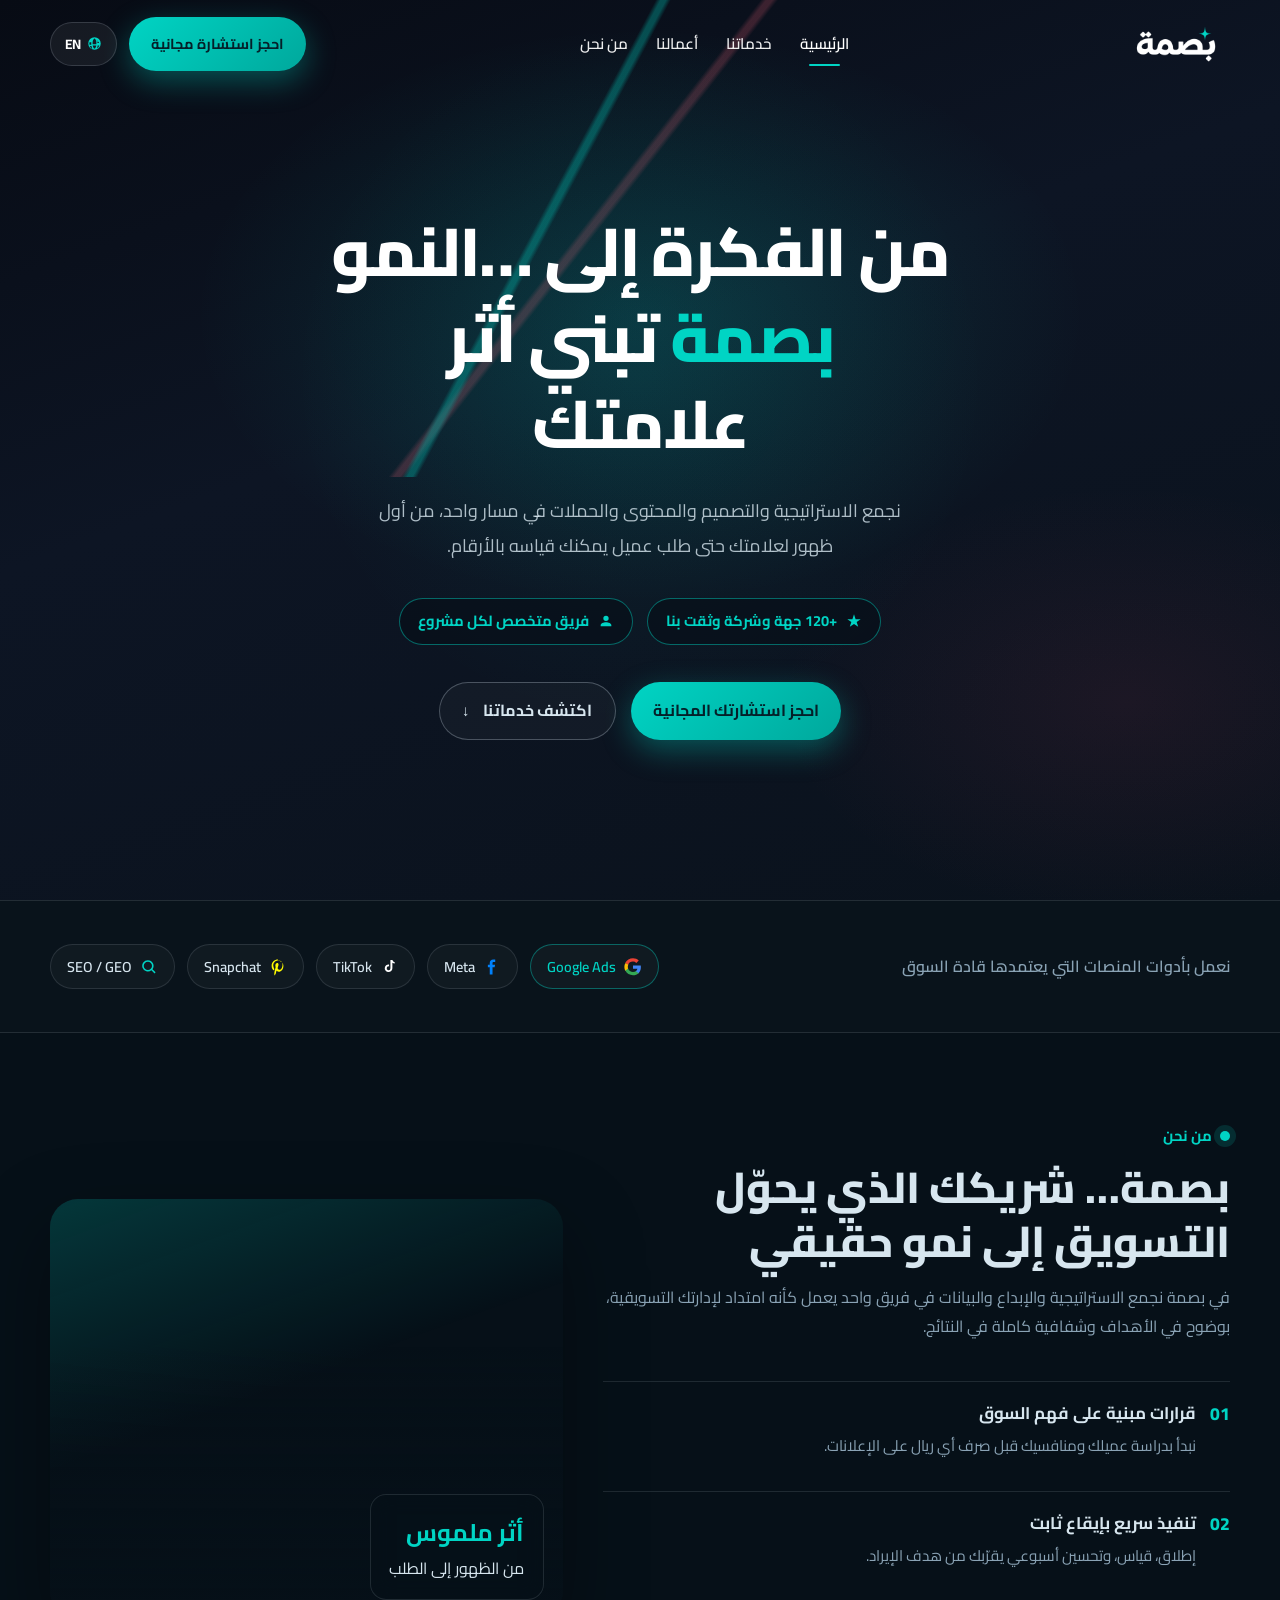
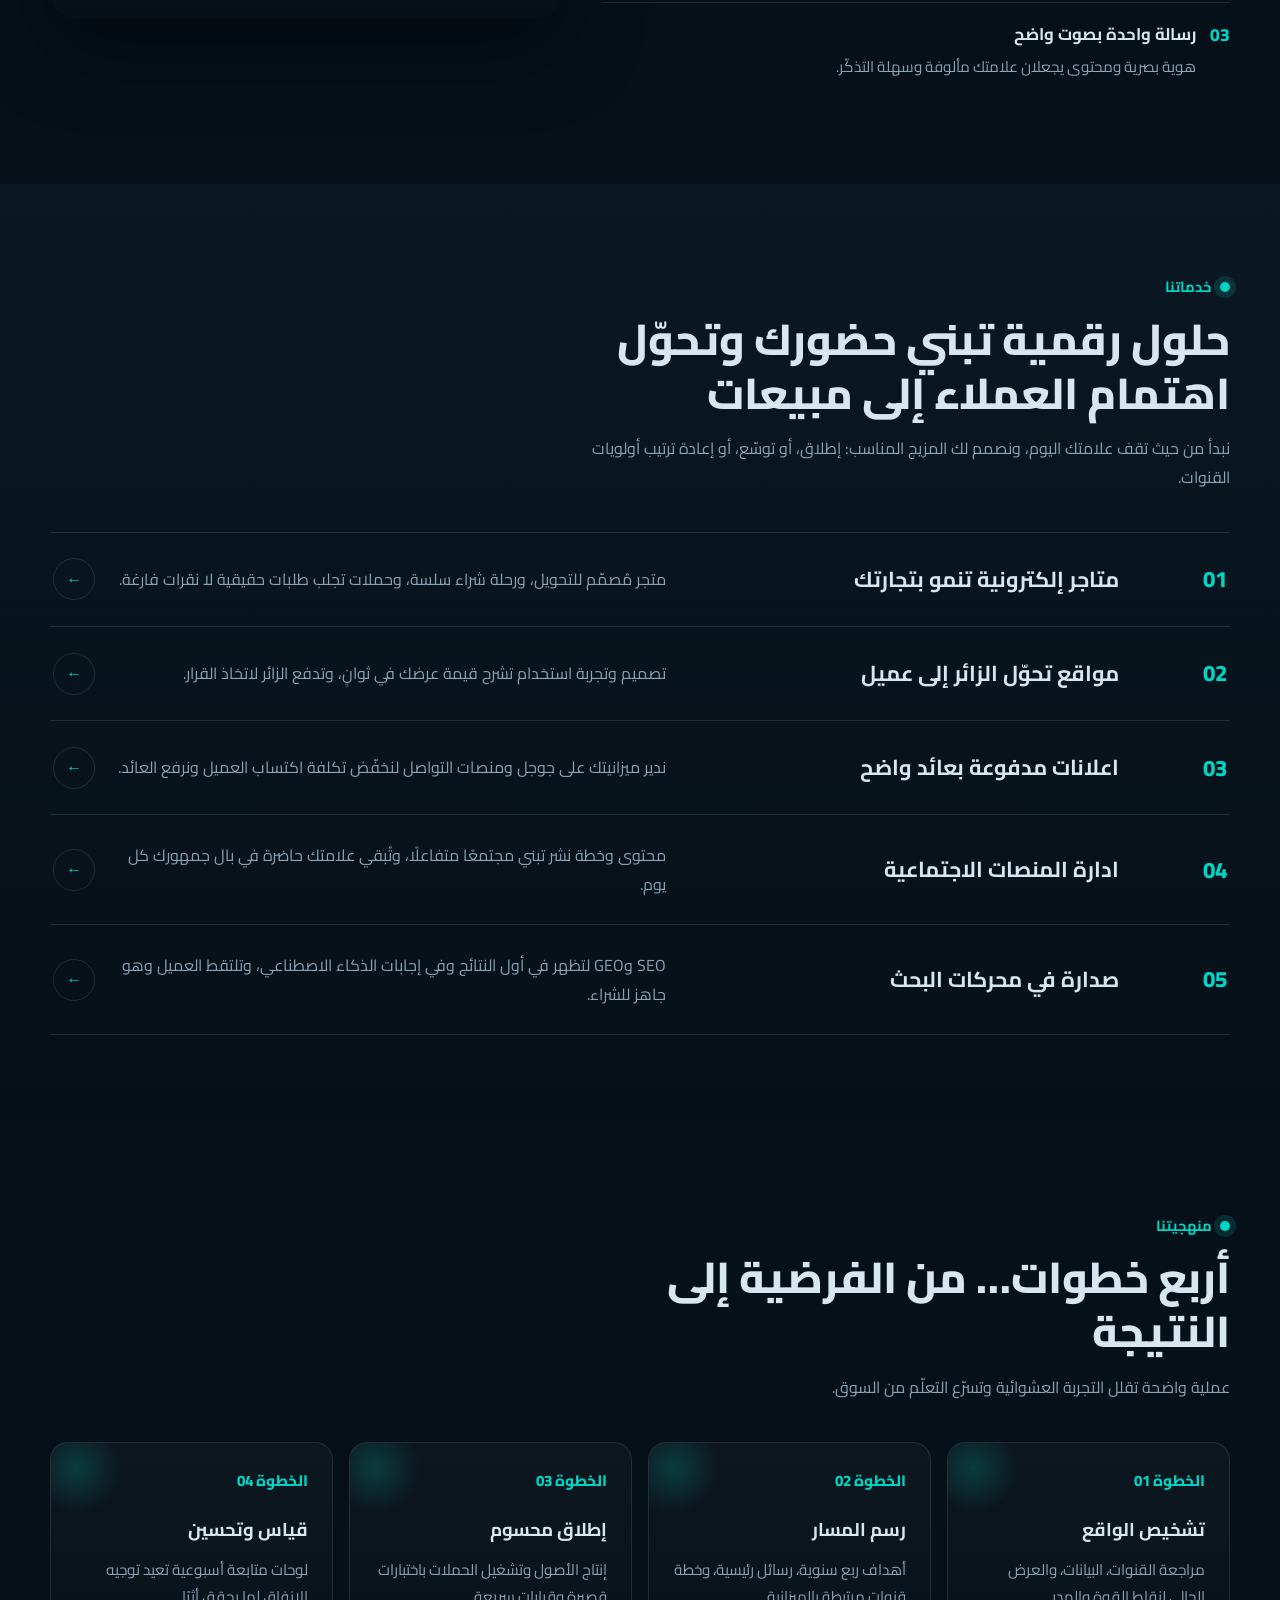
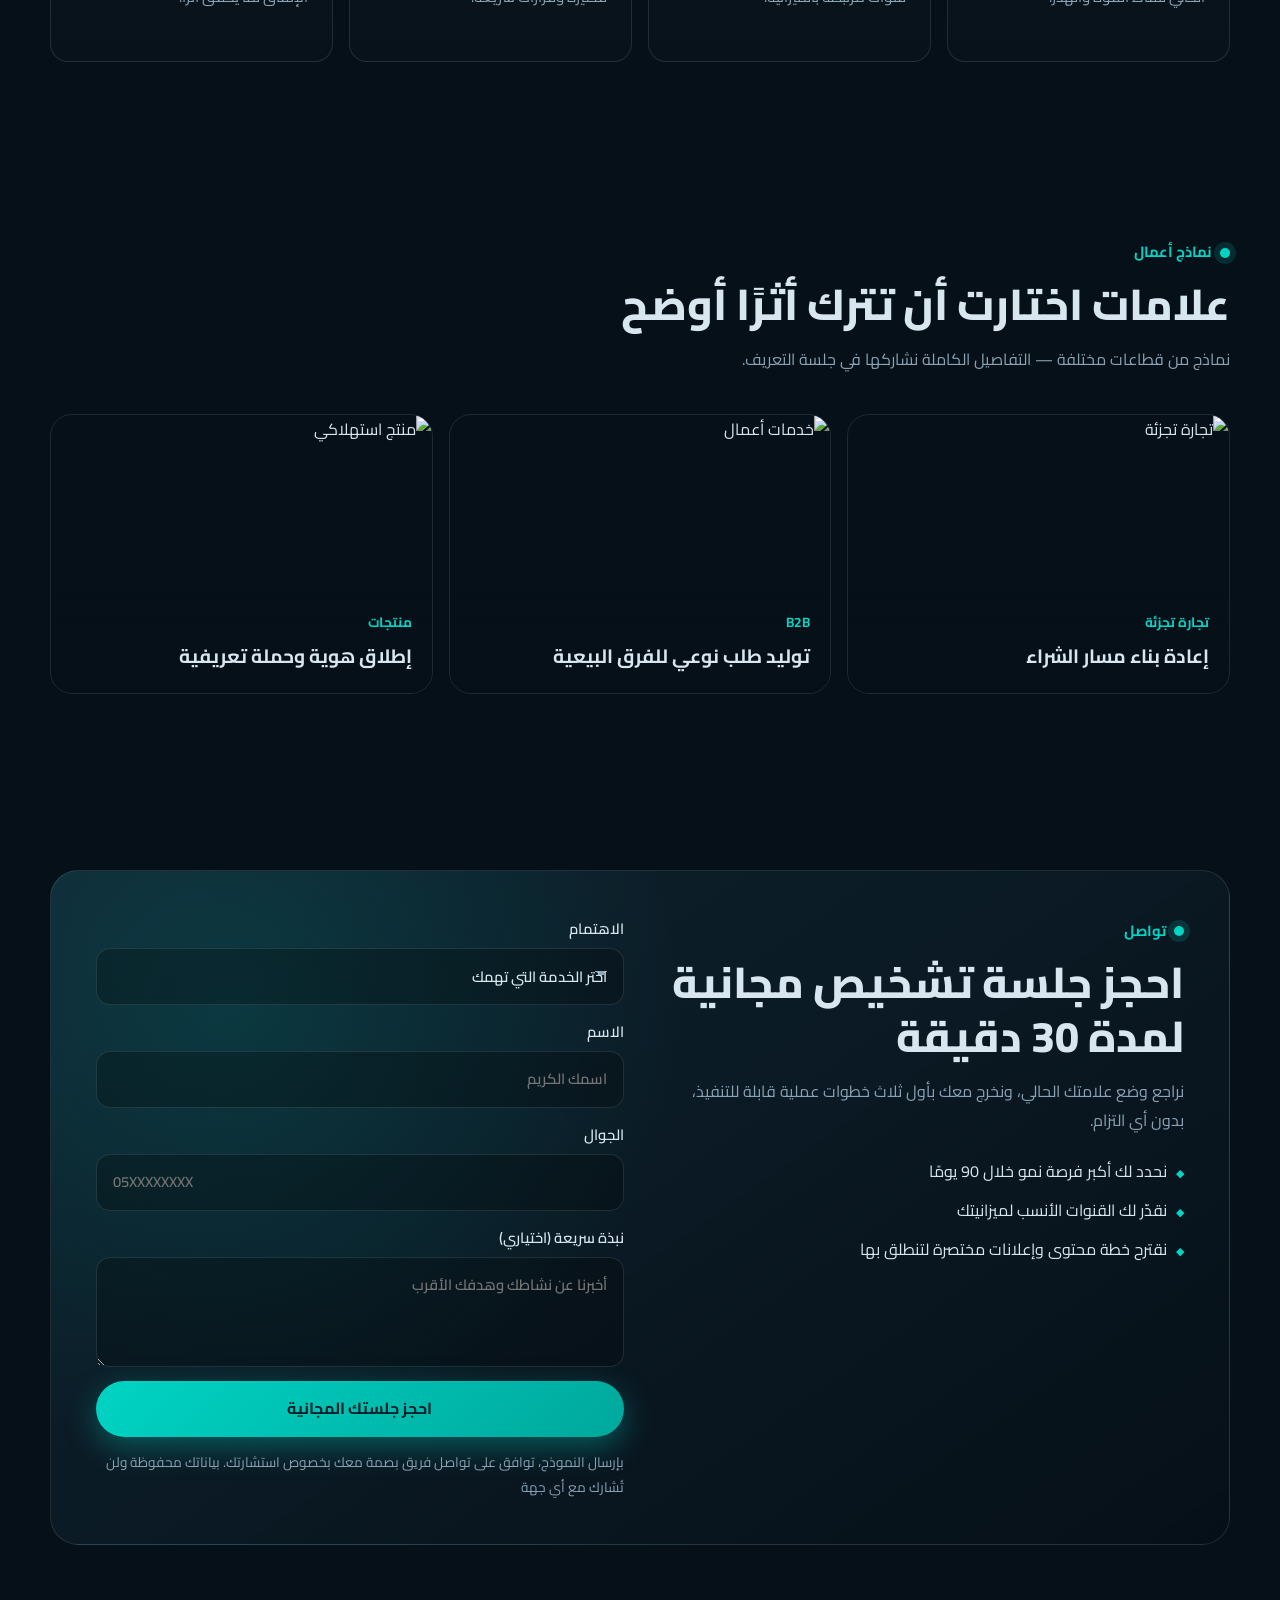
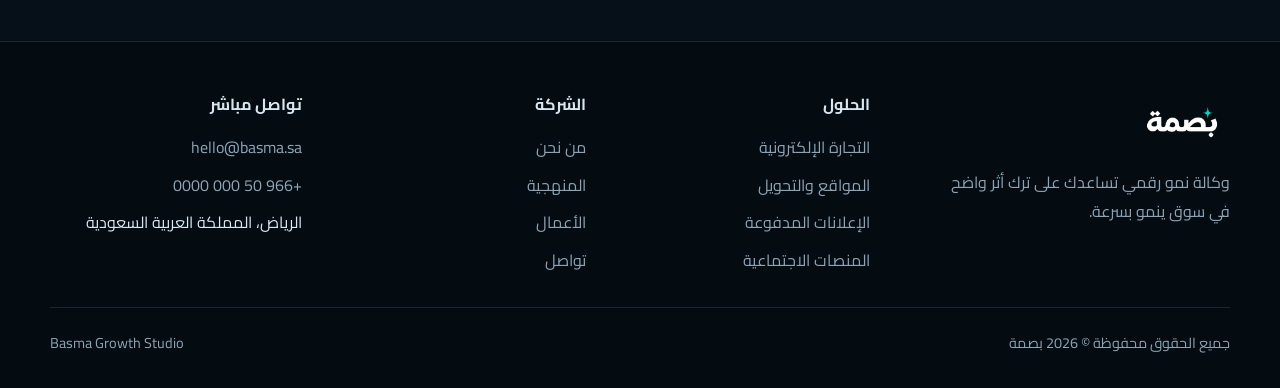
==== index.html @ 91876123 "first commit" ====
<!DOCTYPE html>
<html lang="ar" dir="rtl">
<head>
    <meta charset="utf-8">
    <meta name="viewport" content="width=device-width, initial-scale=1">
    <meta name="description" content="بصمة — وكالة نمو رقمي تساعد الشركات في السعودية على بناء حضور قوي، حملات أدق، ومبيعات قابلة للقياس.">
    <title>بصمة | وكالة نمو رقمي في السعودية</title>
    <link rel="icon" href="public/brand/basma-logo.png">
    <link rel="preconnect" href="https://fonts.googleapis.com">
    <link rel="preconnect" href="https://fonts.gstatic.com" crossorigin>
    <link href="https://fonts.googleapis.com/css2?family=Cairo:wght@400;600;700;800;900&display=swap" rel="stylesheet">
    <link rel="stylesheet" href="public/css/basma.css?v=header-struct2?v=header-struct2">
</head>
<body>
<div class="bg-glow" aria-hidden="true"></div>
<div class="site">
    <header class="header" data-header>
        <div class="header__inner">
            <a class="logo" href="/Psma/" aria-label="بصمة">
                <img src="public/brand/basma-logo-white.png" alt="بصمة">
            </a>

            <nav class="nav" aria-label="القائمة الرئيسية">
                <a class="is-active" href="#top">الرئيسية</a>
                <a href="#services">خدماتنا</a>
                <a href="#work">أعمالنا</a>
                <a href="#about">من نحن</a>
            </nav>

            <div class="header__actions">
                <a class="btn btn--teal btn--nav" href="#contact">احجز استشارة مجانية</a>
                <a class="lang-switch" href="#top" aria-label="English">
                    <svg viewBox="0 0 24 24" aria-hidden="true"><path fill="currentColor" d="M12 2a10 10 0 1 0 10 10A10 10 0 0 0 12 2zm7.4 9h-2.6a15.5 15.5 0 0 0-1.3-5 8.05 8.05 0 0 1 3.9 5zM12 4c.9 0 2.3 2.1 2.9 5H9.1C9.7 6.1 11.1 4 12 4zM4.1 14a8.05 8.05 0 0 1 0-4h2.8a17.4 17.4 0 0 0 0 4zm.5 2h2.6a15.5 15.5 0 0 0 1.3 5 8.05 8.05 0 0 1-3.9-5zM9.1 15h5.8c-.6 2.9-2 5-2.9 5s-2.3-2.1-2.9-5zm5.8-2H9.1a17.4 17.4 0 0 1 0-4h5.8a17.4 17.4 0 0 1 0 4zm.9 7a15.5 15.5 0 0 0 1.3-5h2.6a8.05 8.05 0 0 1-3.9 5zM16.6 9h2.6a8.05 8.05 0 0 0-3.9-5 15.5 15.5 0 0 1 1.3 5zM7.4 4a8.05 8.05 0 0 0-3.9 5h2.6a15.5 15.5 0 0 1 1.3-5z"/></svg>
                    <span>EN</span>
                </a>
            </div>

            <button class="menu-toggle" type="button" data-menu-toggle aria-label="فتح القائمة">
                <span></span><span></span><span></span>
            </button>
        </div>
    </header>

    <div class="mobile-nav" data-mobile-nav aria-hidden="true">
        <div class="mobile-nav__backdrop" data-menu-close></div>
        <div class="mobile-nav__panel">
            <a class="logo" href="/Psma/"><img src="public/brand/basma-logo-white.png" alt="بصمة"></a>
            <a href="#top" data-menu-close>الرئيسية</a>
            <a href="#services" data-menu-close>خدماتنا</a>
            <a href="#work" data-menu-close>أعمالنا</a>
            <a href="#about" data-menu-close>من نحن</a>
            <a class="btn btn--teal" href="#contact" data-menu-close>احجز استشارة مجانية</a>
            <a class="lang-switch" href="#top" data-menu-close>EN</a>
        </div>
    </div>

    <main>
        <section class="hero" id="top">
            <div class="hero__media" aria-hidden="true"></div>
            <div class="hero__grid">
                <h1>
                    <span class="hero__keep">من الفكرة إلى …النمو</span><br>
                    <span class="hero__accent">بصمة</span> تبني أثر<br>
                    علامتك
                </h1>
                <p class="hero__lead">نجمع الاستراتيجية والتصميم والمحتوى والحملات في مسار واحد، من أول ظهور لعلامتك حتى طلب عميل يمكنك قياسه بالأرقام.</p>
                <div class="hero__pills">
                    <span class="hero__pill">
                        <svg viewBox="0 0 24 24" aria-hidden="true"><path fill="currentColor" d="M12 2l2.4 7.2H22l-6 4.4 2.3 7L12 16.6 5.7 20.6 8 13.6 2 9.2h7.6L12 2z"/></svg>
                        +120 جهة وشركة وثقت بنا
                    </span>
                    <span class="hero__pill">
                        <svg viewBox="0 0 24 24" aria-hidden="true"><path fill="currentColor" d="M12 12a4 4 0 1 0-4-4 4 4 0 0 0 4 4zm0 2c-4 0-8 2-8 4v2h16v-2c0-2-4-4-8-4z"/></svg>
                        فريق متخصص لكل مشروع
                    </span>
                </div>
                <div class="hero__actions">
                    <a class="btn btn--teal" href="#contact">احجز استشارتك المجانية</a>
                    <a class="btn btn--ghost" href="#services">اكتشف خدماتنا <span class="btn__arrow" aria-hidden="true">↓</span></a>
                </div>
            </div>
        </section>

        <section class="partners">
            <div class="container partners__row reveal">
                <p class="partners__label">نعمل بأدوات المنصات التي يعتمدها قادة السوق</p>
                <div class="partners__logos">
                    <span class="chip chip--accent">
                        <svg class="chip__icon" viewBox="0 0 24 24" aria-hidden="true">
                            <path fill="#4285F4" d="M22.5 12.3c0-.8-.1-1.6-.2-2.3H12v4.4h5.9c-.3 1.4-1.1 2.5-2.3 3.3v2.7h3.7c2.2-2 3.2-5 3.2-8.1z"/>
                            <path fill="#34A853" d="M12 23c3.1 0 5.7-1 7.6-2.7l-3.7-2.7c-1 .7-2.4 1.1-3.9 1.1-3 0-5.6-2-6.5-4.7H1.7v2.8C3.6 20.7 7.5 23 12 23z"/>
                            <path fill="#FBBC05" d="M5.5 14c-.2-.7-.4-1.4-.4-2.1s.1-1.4.4-2.1V7H1.7C.9 8.5.5 10.2.5 12s.4 3.5 1.2 5l3.8-3z"/>
                            <path fill="#EA4335" d="M12 4.8c1.7 0 3.2.6 4.4 1.7l3.3-3.3C17.7 1.3 15.1.2 12 .2 7.5.2 3.6 2.5 1.7 6.2L5.5 9c.9-2.7 3.5-4.2 6.5-4.2z"/>
                        </svg>
                        Google Ads
                    </span>
                    <span class="chip">
                        <svg class="chip__icon" viewBox="0 0 24 24" aria-hidden="true">
                            <path fill="#0081FB" d="M16.5 2h-2.7C10.8 2 9 3.9 9 6.7V9H6.5v3.3H9V22h3.7v-9.7h2.8l.6-3.3h-3.4V7c0-1 .3-1.6 1.7-1.6h1.9V2z"/>
                        </svg>
                        Meta
                    </span>
                    <span class="chip">
                        <svg class="chip__icon" viewBox="0 0 24 24" aria-hidden="true">
                            <path fill="#fff" d="M19.6 7.4a5.4 5.4 0 0 1-3.1-1v7.2a5.1 5.1 0 1 1-4.4-5v2.7a2.5 2.5 0 1 0 1.8 2.4V2.5h2.6a5.4 5.4 0 0 0 3.1 3.1v1.8z"/>
                        </svg>
                        TikTok
                    </span>
                    <span class="chip">
                        <svg class="chip__icon" viewBox="0 0 24 24" aria-hidden="true">
                            <path fill="#FFFC00" d="M12.1 2C7.1 2 3.5 5.4 3.5 10.7c0 3.4 1.8 5.6 2.9 5.6.4 0 .7-.5.7-1.2 0-.3-.1-.7-.3-1.1-.6-1.4-1.1-2.7-1.1-4.1 0-3.4 2.6-6.5 6.7-6.5 3.6 0 5.6 2.2 5.6 5.1 0 3.9-1.7 7.1-4.3 7.1-1.4 0-2.4-1.2-2.1-2.6.4-1.6 1.1-3.4 1.1-4.5 0-1-.6-1.9-1.7-1.9-1.4 0-2.5 1.4-2.5 3.3 0 1.2.4 2 .4 2s-1.4 5.8-1.6 6.8c-.5 2-.1 4.5-.1 4.7 0 .1.1.1.1 0 .1-.2 1.5-1.9 2-3.5.1-.5.8-3.1.8-3.1.4.8 1.6 1.5 2.8 1.5 3.7 0 6.3-3.4 6.3-8 0-3.5-2.9-6.8-7.4-6.8z"/>
                        </svg>
                        Snapchat
                    </span>
                    <span class="chip">
                        <svg class="chip__icon" viewBox="0 0 24 24" aria-hidden="true">
                            <path fill="#00D4C4" d="M10.5 3a7.5 7.5 0 1 0 4.7 13.3l4.2 4.2 1.4-1.4-4.2-4.2A7.5 7.5 0 0 0 10.5 3zm0 2a5.5 5.5 0 1 1 0 11 5.5 5.5 0 0 1 0-11z"/>
                        </svg>
                        SEO / GEO
                    </span>
                </div>
            </div>
        </section>

        <section class="section" id="about">
            <div class="container about__grid">
                <div class="reveal">
                    <div class="section__head">
                        <div class="eyebrow">من نحن</div>
                        <h2>بصمة… شريكك الذي يحوّل التسويق إلى نمو حقيقي</h2>
                        <p>في بصمة نجمع الاستراتيجية والإبداع والبيانات في فريق واحد يعمل كأنه امتداد لإدارتك التسويقية، بوضوح في الأهداف وشفافية كاملة في النتائج.</p>
                    </div>
                    <div class="about__points">
                        <div class="point">
                            <div class="point__num">01</div>
                            <div>
                                <h3>قرارات مبنية على فهم السوق</h3>
                                <p>نبدأ بدراسة عميلك ومنافسيك قبل صرف أي ريال على الإعلانات.</p>
                            </div>
                        </div>
                        <div class="point">
                            <div class="point__num">02</div>
                            <div>
                                <h3>تنفيذ سريع بإيقاع ثابت</h3>
                                <p>إطلاق، قياس، وتحسين أسبوعي يقرّبك من هدف الإيراد.</p>
                            </div>
                        </div>
                        <div class="point">
                            <div class="point__num">03</div>
                            <div>
                                <h3>رسالة واحدة بصوت واضح</h3>
                                <p>هوية بصرية ومحتوى يجعلان علامتك مألوفة وسهلة التذكّر.</p>
                            </div>
                        </div>
                    </div>
                </div>
                <div class="about__visual reveal" aria-hidden="true">
                    <div class="about__badge">
                        <strong>أثر ملموس</strong>
                        <span>من الظهور إلى الطلب</span>
                    </div>
                </div>
            </div>
        </section>

        <section class="section services" id="services">
            <div class="container">
                <div class="section__head reveal">
                    <div class="eyebrow">خدماتنا</div>
                    <h2>حلول رقمية تبني حضورك وتحوّل اهتمام العملاء إلى مبيعات</h2>
                    <p>نبدأ من حيث تقف علامتك اليوم، ونصمم لك المزيج المناسب: إطلاق، أو توسّع، أو إعادة ترتيب أولويات القنوات.</p>
                </div>
                <div class="services__list">
                    <a class="service reveal" href="#contact">
                        <div class="service__num">01</div>
                        <h3>متاجر إلكترونية تنمو بتجارتك</h3>
                        <p>متجر مُصمّم للتحويل، ورحلة شراء سلسة، وحملات تجلب طلبات حقيقية لا نقرات فارغة.</p>
                        <span class="service__arrow" aria-hidden="true">←</span>
                    </a>
                    <a class="service reveal" href="#contact">
                        <div class="service__num">02</div>
                        <h3>مواقع تحوّل الزائر إلى عميل</h3>
                        <p>تصميم وتجربة استخدام تشرح قيمة عرضك في ثوانٍ، وتدفع الزائر لاتخاذ القرار.</p>
                        <span class="service__arrow" aria-hidden="true">←</span>
                    </a>
                    <a class="service reveal" href="#contact">
                        <div class="service__num">03</div>
                        <h3>اعلانات مدفوعة بعائد واضح</h3>
                        <p>ندير ميزانيتك على جوجل ومنصات التواصل لنخفّض تكلفة اكتساب العميل ونرفع العائد.</p>
                        <span class="service__arrow" aria-hidden="true">←</span>
                    </a>
                    <a class="service reveal" href="#contact">
                        <div class="service__num">04</div>
                        <h3>ادارة المنصات الاجتماعية</h3>
                        <p>محتوى وخطة نشر تبني مجتمعًا متفاعلًا، وتُبقي علامتك حاضرة في بال جمهورك كل يوم.</p>
                        <span class="service__arrow" aria-hidden="true">←</span>
                    </a>
                    <a class="service reveal" href="#contact">
                        <div class="service__num">05</div>
                        <h3>صدارة في محركات البحث</h3>
                        <p>SEO وGEO لتظهر في أول النتائج وفي إجابات الذكاء الاصطناعي، وتلتقط العميل وهو جاهز للشراء.</p>
                        <span class="service__arrow" aria-hidden="true">←</span>
                    </a>
                </div>
            </div>
        </section>

        <section class="section" id="method">
            <div class="container">
                <div class="section__head reveal">
                    <div class="eyebrow">منهجيتنا</div>
                    <h2>أربع خطوات… من الفرضية إلى النتيجة</h2>
                    <p>عملية واضحة تقلل التجربة العشوائية وتسرّع التعلّم من السوق.</p>
                </div>
                <div class="method__grid">
                    <article class="step reveal">
                        <div class="step__n">الخطوة 01</div>
                        <h3>تشخيص الواقع</h3>
                        <p>مراجعة القنوات، البيانات، والعرض الحالي لنقاط القوة والهدر.</p>
                    </article>
                    <article class="step reveal">
                        <div class="step__n">الخطوة 02</div>
                        <h3>رسم المسار</h3>
                        <p>أهداف ربع سنوية، رسائل رئيسية، وخطة قنوات مرتبطة بالميزانية.</p>
                    </article>
                    <article class="step reveal">
                        <div class="step__n">الخطوة 03</div>
                        <h3>إطلاق محسوم</h3>
                        <p>إنتاج الأصول وتشغيل الحملات باختبارات قصيرة وقرارات سريعة.</p>
                    </article>
                    <article class="step reveal">
                        <div class="step__n">الخطوة 04</div>
                        <h3>قياس وتحسين</h3>
                        <p>لوحات متابعة أسبوعية تعيد توجيه الإنفاق لما يحقق أثرًا.</p>
                    </article>
                </div>
            </div>
        </section>

        <section class="section" id="work">
            <div class="container">
                <div class="section__head reveal">
                    <div class="eyebrow">نماذج أعمال</div>
                    <h2>علامات اختارت أن تترك أثرًا أوضح</h2>
                    <p>نماذج من قطاعات مختلفة — التفاصيل الكاملة نشاركها في جلسة التعريف.</p>
                </div>
                <div class="work__grid">
                    <article class="work-item reveal">
                        <img src="https://images.unsplash.com/photo-1441986300917-64674bd600d8?auto=format&fit=crop&w=900&q=80" alt="تجارة تجزئة">
                        <div class="work-item__body">
                            <span>تجارة تجزئة</span>
                            <h3>إعادة بناء مسار الشراء</h3>
                        </div>
                    </article>
                    <article class="work-item reveal">
                        <img src="https://images.unsplash.com/photo-1556761175-5973dc0f32e7?auto=format&fit=crop&w=900&q=80" alt="خدمات أعمال">
                        <div class="work-item__body">
                            <span>B2B</span>
                            <h3>توليد طلب نوعي للفرق البيعية</h3>
                        </div>
                    </article>
                    <article class="work-item reveal">
                        <img src="https://images.unsplash.com/photo-1523275335684-37898b6baf30?auto=format&fit=crop&w=900&q=80" alt="منتج استهلاكي">
                        <div class="work-item__body">
                            <span>منتجات</span>
                            <h3>إطلاق هوية وحملة تعريفية</h3>
                        </div>
                    </article>
                </div>
            </div>
        </section>

        <section class="section cta" id="contact">
            <div class="container">
                <div class="cta__panel reveal">
                    <div>
                        <div class="eyebrow">تواصل</div>
                        <h2>احجز جلسة تشخيص مجانية لمدة 30 دقيقة</h2>
                        <p>نراجع وضع علامتك الحالي، ونخرج معك بأول ثلاث خطوات عملية قابلة للتنفيذ، بدون أي التزام.</p>
                        <ul class="cta__list">
                            <li>نحدد لك أكبر فرصة نمو خلال 90 يومًا</li>
                            <li>نقدّر لك القنوات الأنسب لميزانيتك</li>
                            <li>نقترح خطة محتوى وإعلانات مختصرة لتنطلق بها</li>
                        </ul>
                    </div>
                    <form class="form" data-lead-form>
                        <label>
                            الاهتمام
                            <select name="interest" required>
                                <option value="" selected disabled>اختر الخدمة التي تهمك</option>
                                <option value="commerce">متاجر الكترونية</option>
                                <option value="website">انشاء موقع الكتروني</option>
                                <option value="ads">اعلانات مدفوعة</option>
                                <option value="social">ادارة المنصات</option>
                                <option value="seo">ظهور في نتائج البحث جوجل ( SEO )</option>
                            </select>
                        </label>
                        <label>
                            الاسم
                            <input type="text" name="name" placeholder="اسمك الكريم" required>
                        </label>
                        <label>
                            الجوال
                            <input type="tel" name="phone" placeholder="05XXXXXXXX" required>
                        </label>
                        <label>
                            نبذة سريعة (اختياري)
                            <textarea name="note" rows="3" placeholder="أخبرنا عن نشاطك وهدفك الأقرب"></textarea>
                        </label>
                        <button class="btn btn--teal" type="submit">احجز جلستك المجانية</button>
                        <p class="form__success">تم استلام طلبك — سنتواصل معك قريبًا.</p>
                        <p class="form__note">بإرسال النموذج، توافق على تواصل فريق بصمة معك بخصوص استشارتك. بياناتك محفوظة ولن تُشارك مع أي جهة</p>
                    </form>
                </div>
            </div>
        </section>
    </main>

    <footer class="footer">
        <div class="container">
            <div class="footer__grid">
                <div class="footer__brand">
                    <img src="public/brand/basma-logo-white.png" alt="بصمة">
                    <p>وكالة نمو رقمي تساعدك على ترك أثر واضح في سوق ينمو بسرعة.</p>
                </div>
                <div>
                    <h4>الحلول</h4>
                    <ul>
                        <li><a href="#services">التجارة الإلكترونية</a></li>
                        <li><a href="#services">المواقع والتحويل</a></li>
                        <li><a href="#services">الإعلانات المدفوعة</a></li>
                        <li><a href="#services">المنصات الاجتماعية</a></li>
                    </ul>
                </div>
                <div>
                    <h4>الشركة</h4>
                    <ul>
                        <li><a href="#about">من نحن</a></li>
                        <li><a href="#method">المنهجية</a></li>
                        <li><a href="#work">الأعمال</a></li>
                        <li><a href="#contact">تواصل</a></li>
                    </ul>
                </div>
                <div>
                    <h4>تواصل مباشر</h4>
                    <ul>
                        <li><a href="mailto:hello@basma.sa">hello@basma.sa</a></li>
                        <li><a href="tel:+966500000000">+966 50 000 0000</a></li>
                        <li>الرياض، المملكة العربية السعودية</li>
                    </ul>
                </div>
            </div>
            <div class="footer__bottom">
                <span>جميع الحقوق محفوظة © 2026 بصمة</span>
                <span>Basma Growth Studio</span>
            </div>
        </div>
    </footer>
</div>
<script src="public/js/basma.js"></script>
</body>
</html>
---- public/css/basma.css ----
:root {
  --ink: #061018;
  --ink-2: #0c1a24;
  --ink-3: #132836;
  --fog: #d7e6ef;
  --mute: #8aa3b5;
  --teal: #00d4c4;
  --teal-deep: #00a89c;
  --navy: #0a2a44;
  --line: rgba(215, 230, 239, 0.12);
  --glow: rgba(0, 212, 196, 0.35);
  --font: "Cairo", "Segoe UI", Tahoma, sans-serif;
  --display: "Cairo", "Segoe UI", Tahoma, sans-serif;
  --container: min(1180px, calc(100% - 2.5rem));
  --radius: 18px;
}

*,
*::before,
*::after {
  box-sizing: border-box;
}

html {
  scroll-behavior: smooth;
}

body {
  margin: 0;
  font-family: var(--font);
  color: var(--fog);
  background: var(--ink);
  line-height: 1.8;
  overflow-x: hidden;
}

img {
  max-width: 100%;
  display: block;
}

a {
  color: inherit;
  text-decoration: none;
}

button,
input,
select,
textarea {
  font: inherit;
}

.container {
  width: var(--container);
  margin-inline: auto;
}

/* Atmosphere */
.bg-glow {
  position: fixed;
  inset: 0;
  pointer-events: none;
  z-index: 0;
  background:
    radial-gradient(ellipse 70% 45% at 85% 10%, rgba(0, 212, 196, 0.14), transparent 55%),
    radial-gradient(ellipse 50% 40% at 10% 70%, rgba(10, 42, 68, 0.7), transparent 60%),
    linear-gradient(180deg, #061018 0%, #091722 40%, #061018 100%);
}

.bg-glow::after {
  content: "";
  position: absolute;
  inset: 0;
  opacity: 0.04;
  background-image: url("data:image/svg+xml,%3Csvg viewBox='0 0 200 200' xmlns='http://www.w3.org/2000/svg'%3E%3Cfilter id='n'%3E%3CfeTurbulence type='fractalNoise' baseFrequency='0.8' numOctaves='4' stitchTiles='stitch'/%3E%3C/filter%3E%3Crect width='100%25' height='100%25' filter='url(%23n)'/%3E%3C/svg%3E");
}

.site {
  position: relative;
  z-index: 1;
}

/* Header */
.header {
  position: fixed;
  inset-inline: 0;
  top: 0;
  z-index: 50;
  transition: background 0.35s ease, border-color 0.35s ease, backdrop-filter 0.35s ease;
  border-bottom: 1px solid transparent;
}

.header.is-scrolled {
  background: rgba(6, 16, 24, 0.78);
  backdrop-filter: blur(16px);
  border-bottom-color: var(--line);
}

.header__inner {
  width: var(--container);
  margin-inline: auto;
  min-height: 88px;
  display: flex;
  align-items: center;
  gap: 1.5rem;
}

.logo {
  flex-shrink: 0;
}

.logo img {
  height: 72px;
  width: auto;
  object-fit: contain;
}

.nav {
  display: flex;
  align-items: center;
  justify-content: center;
  flex: 1;
  gap: 1.75rem;
  min-width: 0;
}

.nav > a {
  position: relative;
  color: rgba(255, 255, 255, 0.92);
  font-weight: 600;
  font-size: 0.95rem;
  padding: 0.35rem 0;
  transition: color 0.2s ease;
  white-space: nowrap;
}

.nav > a:hover,
.nav > a.is-active {
  color: #fff;
}

.nav > a.is-active::after {
  content: "";
  position: absolute;
  inset-inline: 18%;
  bottom: -0.2rem;
  height: 2px;
  border-radius: 999px;
  background: var(--teal);
}

.header__actions {
  display: flex;
  align-items: center;
  gap: 0.75rem;
  flex-shrink: 0;
}

.btn--nav {
  padding: 0.72rem 1.2rem;
  font-size: 0.9rem;
  white-space: nowrap;
}

.lang-switch {
  display: inline-flex;
  align-items: center;
  gap: 0.4rem;
  padding: 0.55rem 0.85rem;
  border-radius: 999px;
  border: 1px solid rgba(215, 230, 239, 0.16);
  background: rgba(255, 255, 255, 0.06);
  color: #fff;
  font-weight: 700;
  font-size: 0.85rem;
  transition: border-color 0.2s ease, background 0.2s ease;
}

.lang-switch:hover {
  border-color: rgba(0, 212, 196, 0.45);
  background: rgba(0, 212, 196, 0.08);
}

.lang-switch svg {
  width: 15px;
  height: 15px;
  color: var(--teal);
}

.btn {
  display: inline-flex;
  align-items: center;
  justify-content: center;
  gap: 0.5rem;
  border: 0;
  cursor: pointer;
  border-radius: 999px;
  padding: 0.85rem 1.4rem;
  font-weight: 700;
  transition: transform 0.2s ease, box-shadow 0.2s ease, background 0.2s ease;
}

.btn:hover {
  transform: translateY(-1px);
}

.btn--teal {
  background: linear-gradient(135deg, var(--teal), var(--teal-deep));
  color: #042029;
  box-shadow: 0 10px 30px var(--glow);
}

.btn--ghost {
  background: transparent;
  color: var(--fog);
  border: 1px solid var(--line);
}

.btn--ghost:hover {
  border-color: rgba(0, 212, 196, 0.45);
}

.menu-toggle {
  display: none;
  width: 46px;
  height: 46px;
  border-radius: 12px;
  border: 1px solid var(--line);
  background: rgba(255, 255, 255, 0.03);
  color: var(--fog);
  cursor: pointer;
}

.menu-toggle span {
  display: block;
  width: 18px;
  height: 2px;
  margin: 4px auto;
  background: currentColor;
}

/* Hero */
.hero {
  min-height: 100vh;
  min-height: 100svh;
  display: grid;
  align-items: center;
  position: relative;
  isolation: isolate;
  padding: 8.5rem 0 5.5rem;
  overflow: hidden;
}

.hero__media {
  position: absolute;
  inset: 0;
  z-index: -2;
  background:
    radial-gradient(ellipse 60% 55% at 50% 35%, rgba(0, 212, 196, 0.14), transparent 58%),
    radial-gradient(ellipse 45% 40% at 88% 78%, rgba(180, 60, 90, 0.1), transparent 60%),
    linear-gradient(160deg, #070b14 0%, #0d1524 42%, #0a121c 100%);
}

.hero__media::before {
  content: "";
  position: absolute;
  inset: -12% auto auto 50%;
  width: min(70%, 720px);
  height: 65%;
  transform: translateX(-50%);
  background:
    linear-gradient(118deg, transparent 42%, rgba(0, 212, 196, 0.45) 42.5%, rgba(0, 212, 196, 0.45) 43%, transparent 43.5%),
    linear-gradient(128deg, transparent 48%, rgba(214, 90, 110, 0.35) 48.5%, rgba(214, 90, 110, 0.35) 49%, transparent 49.5%);
  opacity: 0.7;
  pointer-events: none;
}

.hero__media::after {
  content: "";
  position: absolute;
  inset: 0;
  background: radial-gradient(circle at 50% 42%, rgba(0, 212, 196, 0.08), transparent 42%);
}

.hero__grid {
  width: var(--container);
  margin-inline: auto;
  display: grid;
  gap: 1.75rem;
  justify-items: center;
  text-align: center;
}

.hero__grid > * {
  max-width: min(48rem, 100%);
}

.hero__kicker,
.hero__brand,
.hero__meta {
  display: none;
}

.hero h1 {
  margin: 0;
  font-family: var(--display);
  font-size: clamp(2.4rem, 5.4vw, 4.2rem);
  line-height: 1.28;
  font-weight: 800;
  letter-spacing: -0.03em;
  color: #fff;
  opacity: 0;
  animation: rise 0.9s ease forwards 0.15s;
}

.hero h1 .hero__accent {
  color: var(--teal);
}

.hero h1 .hero__keep {
  white-space: nowrap;
  display: inline-block;
}

.hero__lead {
  margin: 0 auto;
  max-width: 34rem;
  color: rgba(215, 230, 239, 0.8);
  font-size: 1.12rem;
  line-height: 1.95;
  opacity: 0;
  animation: rise 0.9s ease forwards 0.3s;
}

.hero__pills {
  display: flex;
  flex-wrap: wrap;
  justify-content: center;
  gap: 0.85rem;
  margin-top: 0.35rem;
  max-width: 44rem;
  opacity: 0;
  animation: rise 0.9s ease forwards 0.45s;
}

.hero__pill {
  display: inline-flex;
  align-items: center;
  gap: 0.55rem;
  padding: 0.8rem 1.15rem;
  border-radius: 999px;
  border: 1px solid rgba(0, 212, 196, 0.45);
  background: rgba(7, 16, 26, 0.72);
  color: var(--teal);
  font-weight: 700;
  font-size: 0.92rem;
  line-height: 1.35;
  backdrop-filter: blur(8px);
}

.hero__pill svg {
  width: 16px;
  height: 16px;
  flex-shrink: 0;
}

.hero__actions {
  display: flex;
  flex-wrap: wrap;
  justify-content: center;
  gap: 0.95rem;
  margin-top: 0.55rem;
  opacity: 0;
  animation: rise 0.9s ease forwards 0.6s;
}

.btn--ghost {
  background: rgba(255, 255, 255, 0.03);
  color: var(--fog);
  border: 1px solid rgba(215, 230, 239, 0.28);
}

.btn--ghost:hover {
  border-color: rgba(0, 212, 196, 0.5);
}

.btn__arrow {
  margin-inline-start: 0.35rem;
  font-size: 0.95em;
}

/* Sections */
.section {
  padding: 5.5rem 0;
}

.section__head {
  max-width: 40rem;
  margin-bottom: 2.5rem;
}

.eyebrow {
  display: inline-flex;
  align-items: center;
  gap: 0.5rem;
  color: var(--teal);
  font-weight: 700;
  font-size: 0.92rem;
  margin-bottom: 0.75rem;
}

.eyebrow::before {
  content: "";
  width: 10px;
  height: 10px;
  border-radius: 50%;
  background: var(--teal);
  box-shadow: 0 0 0 6px rgba(0, 212, 196, 0.15);
}

.section h2 {
  margin: 0 0 0.85rem;
  font-size: clamp(1.8rem, 3.6vw, 2.7rem);
  line-height: 1.25;
  font-weight: 800;
}

.section__head p {
  margin: 0;
  color: var(--mute);
}

.reveal {
  opacity: 0;
  transform: translateY(28px);
  transition: opacity 0.7s ease, transform 0.7s ease;
}

.reveal.is-in {
  opacity: 1;
  transform: none;
}

/* Partners */
.partners {
  border-block: 1px solid var(--line);
  background: rgba(255, 255, 255, 0.015);
  padding: 2.2rem 0;
}

.partners__row {
  display: flex;
  flex-wrap: wrap;
  gap: 1rem;
  align-items: center;
  justify-content: space-between;
}

.partners__label {
  color: var(--mute);
  font-weight: 600;
}

.partners__logos {
  display: flex;
  flex-wrap: wrap;
  gap: 0.75rem;
}

.chip {
  display: inline-flex;
  align-items: center;
  gap: 0.5rem;
  border: 1px solid var(--line);
  border-radius: 999px;
  padding: 0.55rem 1rem;
  color: var(--fog);
  background: rgba(255, 255, 255, 0.03);
  font-weight: 600;
  font-size: 0.9rem;
}

.chip__icon {
  width: 18px;
  height: 18px;
  flex-shrink: 0;
  display: block;
}

.chip--accent {
  border-color: rgba(0, 212, 196, 0.4);
  color: var(--teal);
}

/* About */
.about__grid {
  display: grid;
  grid-template-columns: 1.1fr 0.9fr;
  gap: 2.5rem;
  align-items: center;
}

.about__visual {
  position: relative;
  min-height: 420px;
  border-radius: 28px;
  overflow: hidden;
  background:
    linear-gradient(160deg, rgba(0, 212, 196, 0.2), transparent 45%),
    url("https://images.unsplash.com/photo-1600880292203-757bb62b4baf?auto=format&fit=crop&w=1200&q=80") center/cover;
  box-shadow: 0 30px 80px rgba(0, 0, 0, 0.35);
}

.about__visual::after {
  content: "";
  position: absolute;
  inset: 0;
  background: linear-gradient(180deg, transparent 35%, rgba(6, 16, 24, 0.85));
}

.about__badge {
  position: absolute;
  inset-inline-start: 1.2rem;
  bottom: 1.2rem;
  z-index: 1;
  background: rgba(6, 16, 24, 0.75);
  border: 1px solid var(--line);
  backdrop-filter: blur(10px);
  border-radius: 16px;
  padding: 1rem 1.15rem;
}

.about__badge strong {
  display: block;
  font-size: 1.5rem;
  color: var(--teal);
}

.about__points {
  display: grid;
  gap: 1rem;
  margin-top: 1.5rem;
}

.point {
  display: grid;
  grid-template-columns: auto 1fr;
  gap: 0.85rem;
  padding: 1rem 0;
  border-top: 1px solid var(--line);
}

.point__num {
  color: var(--teal);
  font-weight: 800;
  font-size: 1.1rem;
}

.point h3 {
  margin: 0 0 0.25rem;
  font-size: 1.05rem;
}

.point p {
  margin: 0;
  color: var(--mute);
  font-size: 0.95rem;
}

/* Services */
.services {
  background: linear-gradient(180deg, rgba(19, 40, 54, 0.35), transparent);
}

.services__list {
  display: grid;
  gap: 0;
  border-top: 1px solid var(--line);
}

.service {
  display: grid;
  grid-template-columns: 88px 1.1fr 1.4fr auto;
  gap: 1.25rem;
  align-items: center;
  padding: 1.6rem 0.2rem;
  border-bottom: 1px solid var(--line);
  transition: background 0.25s ease, padding 0.25s ease;
}

.service:hover {
  background: rgba(0, 212, 196, 0.04);
  padding-inline: 0.8rem;
}

.service__num {
  font-size: 1.4rem;
  font-weight: 800;
  color: var(--teal);
}

.service h3 {
  margin: 0;
  font-size: 1.35rem;
}

.service p {
  margin: 0;
  color: var(--mute);
}

.service__arrow {
  width: 42px;
  height: 42px;
  border-radius: 50%;
  border: 1px solid var(--line);
  display: grid;
  place-items: center;
  color: var(--teal);
  transition: background 0.2s ease, transform 0.2s ease;
}

.service:hover .service__arrow {
  background: rgba(0, 212, 196, 0.12);
  transform: translateX(-4px);
}

/* Method */
.method__grid {
  display: grid;
  grid-template-columns: repeat(4, 1fr);
  gap: 1rem;
}

.step {
  position: relative;
  padding: 1.5rem;
  border-radius: var(--radius);
  border: 1px solid var(--line);
  background: linear-gradient(180deg, rgba(255, 255, 255, 0.03), rgba(255, 255, 255, 0.01));
  min-height: 220px;
  overflow: hidden;
}

.step::before {
  content: "";
  position: absolute;
  inset-inline-end: -20px;
  top: -20px;
  width: 90px;
  height: 90px;
  border-radius: 50%;
  background: radial-gradient(circle, rgba(0, 212, 196, 0.2), transparent 70%);
}

.step__n {
  color: var(--teal);
  font-weight: 800;
  font-size: 0.95rem;
  margin-bottom: 1.2rem;
}

.step h3 {
  margin: 0 0 0.6rem;
  font-size: 1.15rem;
}

.step p {
  margin: 0;
  color: var(--mute);
  font-size: 0.95rem;
}

/* Work */
.work__grid {
  display: grid;
  grid-template-columns: repeat(3, 1fr);
  gap: 1rem;
}

.work-item {
  position: relative;
  min-height: 280px;
  border-radius: 22px;
  overflow: hidden;
  border: 1px solid var(--line);
  isolation: isolate;
}

.work-item img {
  width: 100%;
  height: 100%;
  object-fit: cover;
  transition: transform 0.6s ease;
}

.work-item:hover img {
  transform: scale(1.06);
}

.work-item__body {
  position: absolute;
  inset-inline: 0;
  bottom: 0;
  padding: 1.25rem;
  background: linear-gradient(180deg, transparent, rgba(6, 16, 24, 0.92));
}

.work-item__body span {
  color: var(--teal);
  font-size: 0.85rem;
  font-weight: 700;
}

.work-item__body h3 {
  margin: 0.2rem 0 0;
  font-size: 1.2rem;
}

/* CTA */
.cta {
  padding-bottom: 6rem;
}

.cta__panel {
  display: grid;
  grid-template-columns: 1fr 1fr;
  gap: 2rem;
  border-radius: 28px;
  border: 1px solid var(--line);
  background:
    radial-gradient(circle at 15% 20%, rgba(0, 212, 196, 0.14), transparent 40%),
    linear-gradient(145deg, rgba(19, 40, 54, 0.8), rgba(6, 16, 24, 0.95));
  padding: clamp(1.5rem, 4vw, 2.8rem);
  overflow: hidden;
}

.cta__panel h2 {
  margin: 0 0 0.8rem;
}

.cta__panel > div > p {
  color: var(--mute);
  margin: 0 0 1.4rem;
}

.cta__list {
  list-style: none;
  margin: 0;
  padding: 0;
  display: grid;
  gap: 0.65rem;
  color: var(--fog);
}

.cta__list li::before {
  content: "◆";
  color: var(--teal);
  margin-inline-end: 0.55rem;
  font-size: 0.7rem;
}

.form {
  display: grid;
  gap: 0.85rem;
}

.form label {
  display: grid;
  gap: 0.35rem;
  font-weight: 600;
  font-size: 0.92rem;
}

.form input,
.form select,
.form textarea {
  width: 100%;
  border-radius: 14px;
  border: 1px solid var(--line);
  background: rgba(0, 0, 0, 0.25);
  color: var(--fog);
  padding: 0.9rem 1rem;
  outline: none;
  transition: border-color 0.2s ease, box-shadow 0.2s ease;
}

.form input:focus,
.form select:focus,
.form textarea:focus {
  border-color: rgba(0, 212, 196, 0.55);
  box-shadow: 0 0 0 4px rgba(0, 212, 196, 0.12);
}

.form select {
  appearance: none;
  background-image: linear-gradient(45deg, transparent 50%, var(--mute) 50%),
    linear-gradient(135deg, var(--mute) 50%, transparent 50%);
  background-position: calc(100% - 22px) calc(50% - 3px), calc(100% - 16px) calc(50% - 3px);
  background-size: 6px 6px, 6px 6px;
  background-repeat: no-repeat;
}

.form__note {
  margin: 0;
  color: var(--mute);
  font-size: 0.85rem;
}

.form__success {
  display: none;
  margin: 0;
  padding: 0.9rem 1rem;
  border-radius: 12px;
  background: rgba(0, 212, 196, 0.12);
  border: 1px solid rgba(0, 212, 196, 0.35);
  color: var(--teal);
  font-weight: 700;
}

.form.is-sent .form__success {
  display: block;
}

/* Footer */
.footer {
  border-top: 1px solid var(--line);
  padding: 3rem 0 2rem;
  background: rgba(0, 0, 0, 0.25);
}

.footer__grid {
  display: grid;
  grid-template-columns: 1.3fr 1fr 1fr 1fr;
  gap: 2rem;
  margin-bottom: 2rem;
}

.footer__brand img {
  height: 64px;
  width: auto;
  margin-bottom: 0.9rem;
}

.footer__brand p {
  margin: 0;
  color: var(--mute);
  max-width: 18rem;
}

.footer h4 {
  margin: 0 0 0.9rem;
  font-size: 1rem;
}

.footer ul {
  list-style: none;
  margin: 0;
  padding: 0;
  display: grid;
  gap: 0.55rem;
}

.footer a {
  color: var(--mute);
  transition: color 0.2s ease;
}

.footer a:hover {
  color: var(--teal);
}

.footer__bottom {
  display: flex;
  justify-content: space-between;
  gap: 1rem;
  flex-wrap: wrap;
  padding-top: 1.4rem;
  border-top: 1px solid var(--line);
  color: var(--mute);
  font-size: 0.9rem;
}

/* Mobile nav */
.mobile-nav {
  position: fixed;
  inset: 0;
  z-index: 60;
  display: none;
}

.mobile-nav.is-open {
  display: block;
}

.mobile-nav__backdrop {
  position: absolute;
  inset: 0;
  background: rgba(0, 0, 0, 0.55);
}

.mobile-nav__panel {
  position: absolute;
  inset-block: 0;
  inset-inline-start: 0;
  width: min(320px, 86vw);
  background: var(--ink-2);
  border-inline-end: 1px solid var(--line);
  padding: 1.4rem;
  display: grid;
  align-content: start;
  gap: 1rem;
  transform: translateX(12px);
  animation: slideIn 0.28s ease forwards;
}

.mobile-nav__panel a {
  padding: 0.7rem 0;
  border-bottom: 1px solid var(--line);
  font-weight: 700;
}

@keyframes rise {
  from {
    opacity: 0;
    transform: translateY(22px);
  }
  to {
    opacity: 1;
    transform: none;
  }
}

@keyframes heroDrift {
  from {
    transform: scale(1.04) translate3d(0, 0, 0);
  }
  to {
    transform: scale(1.08) translate3d(-1.5%, -1%, 0);
  }
}

@keyframes slideIn {
  to {
    transform: none;
  }
}

@media (max-width: 980px) {
  .nav,
  .header__actions {
    display: none;
  }

  .menu-toggle {
    display: inline-grid;
    place-items: center;
    margin-inline-start: auto;
  }

  .about__grid,
  .cta__panel,
  .method__grid,
  .work__grid,
  .footer__grid {
    grid-template-columns: 1fr;
  }

  .service {
    grid-template-columns: 64px 1fr;
    gap: 0.7rem 1rem;
  }

  .service p,
  .service__arrow {
    grid-column: 2;
  }

  .service__arrow {
    justify-self: start;
  }

  .method__grid {
    grid-template-columns: 1fr 1fr;
  }
}

@media (max-width: 640px) {
  .method__grid,
  .work__grid {
    grid-template-columns: 1fr;
  }

  .hero {
    padding-top: 6.5rem;
  }

  .about__visual {
    min-height: 300px;
  }
}
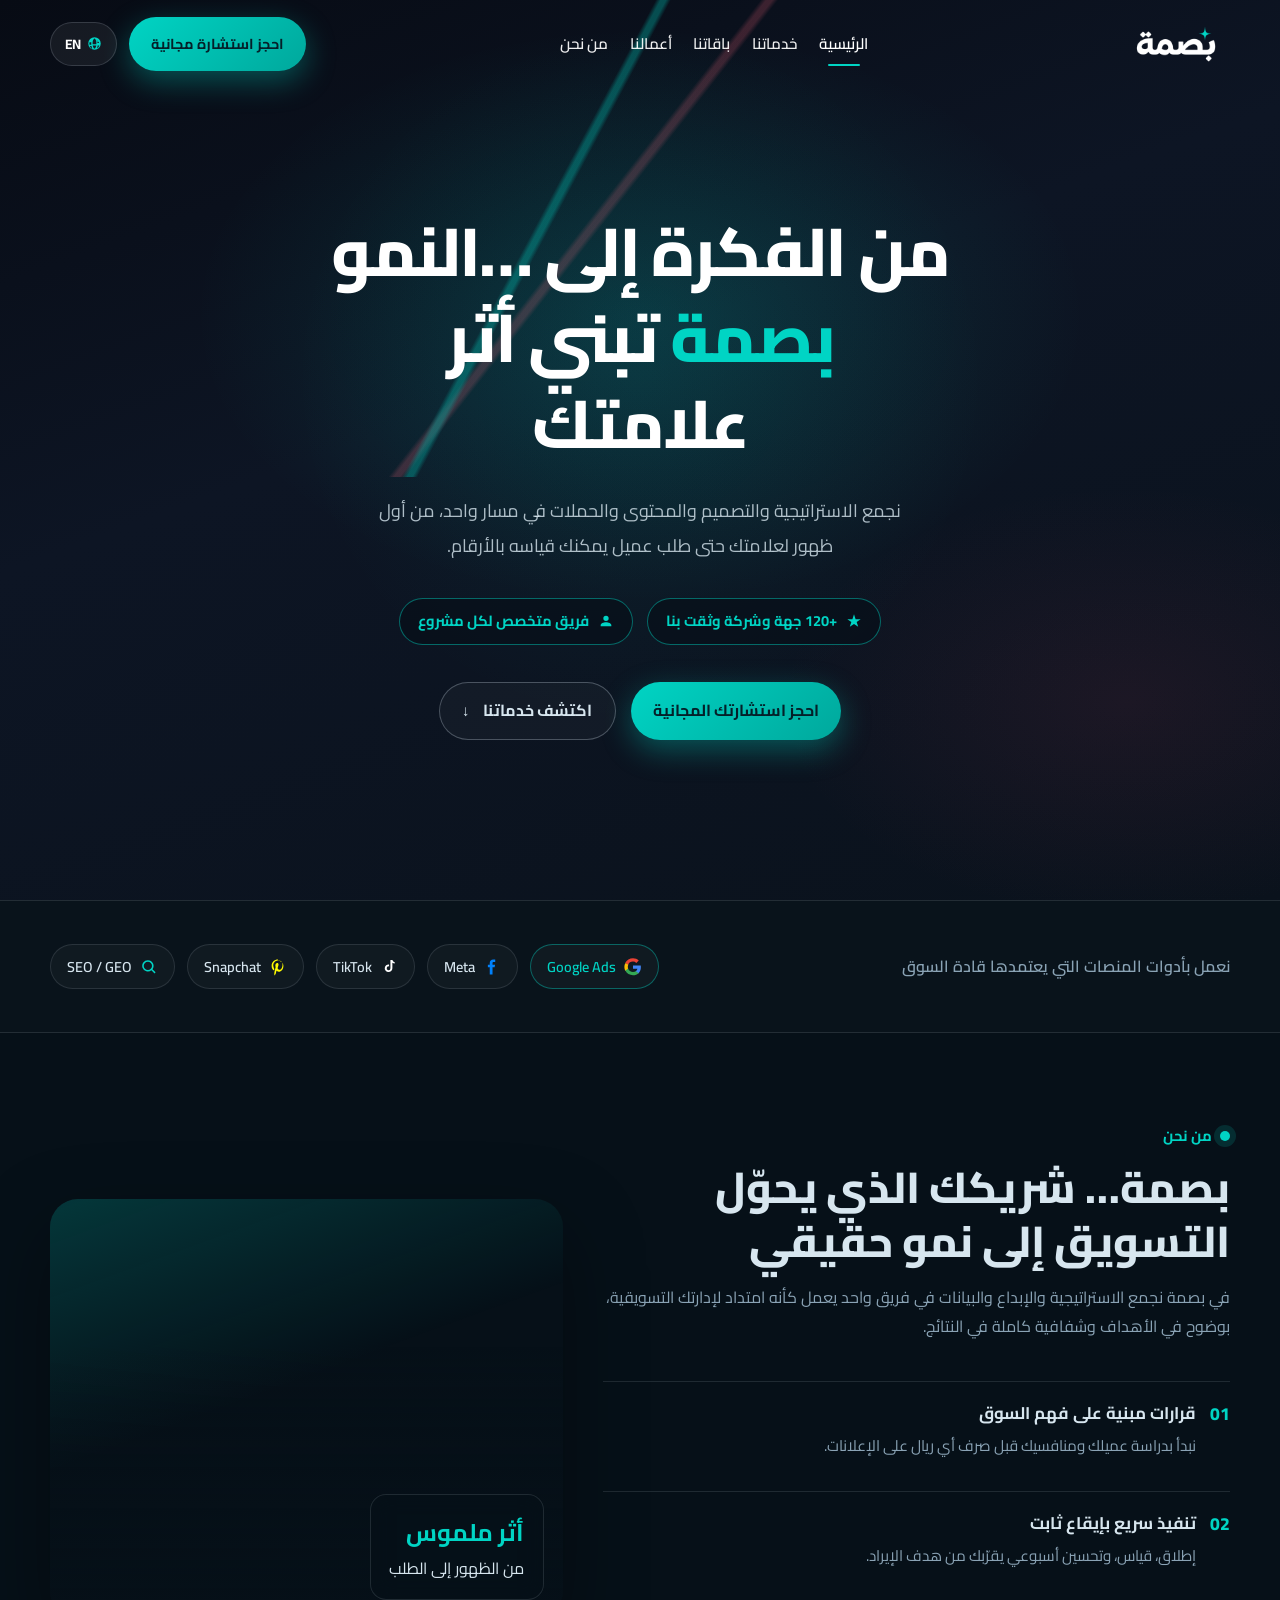
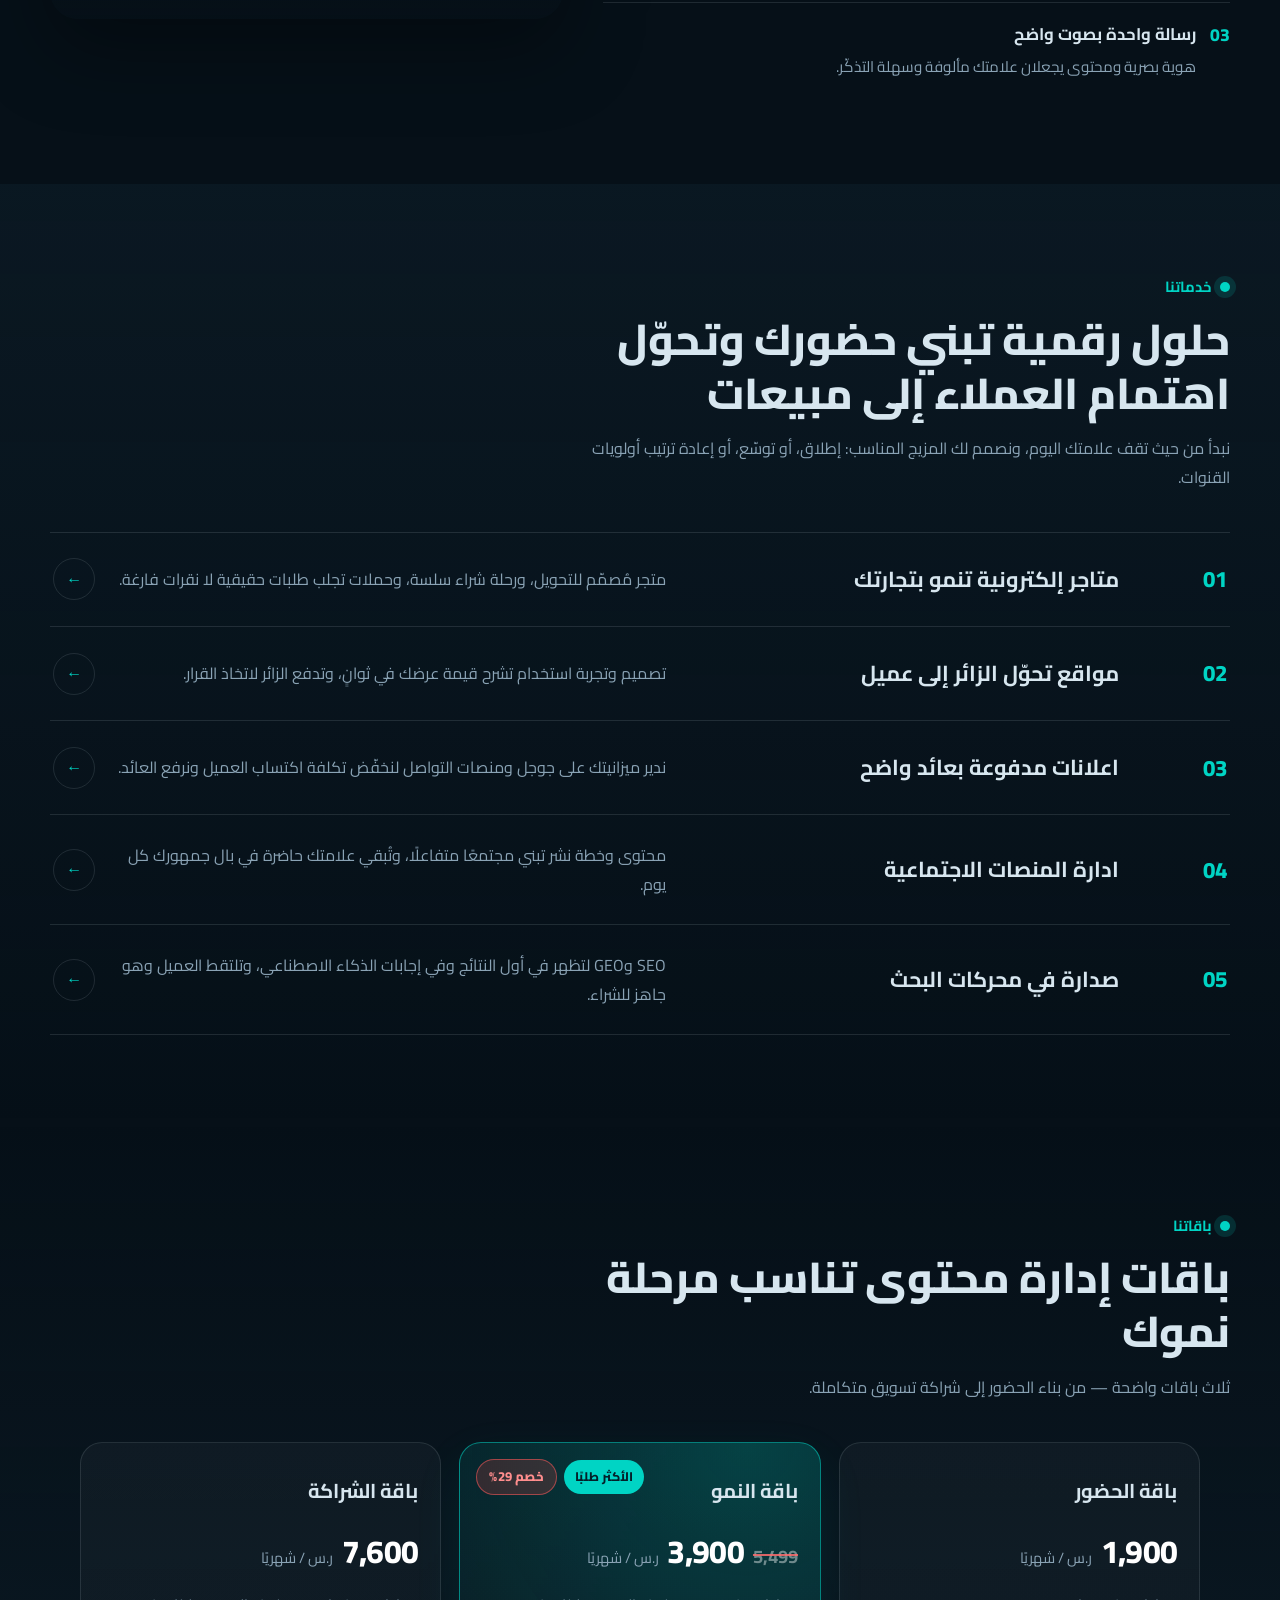
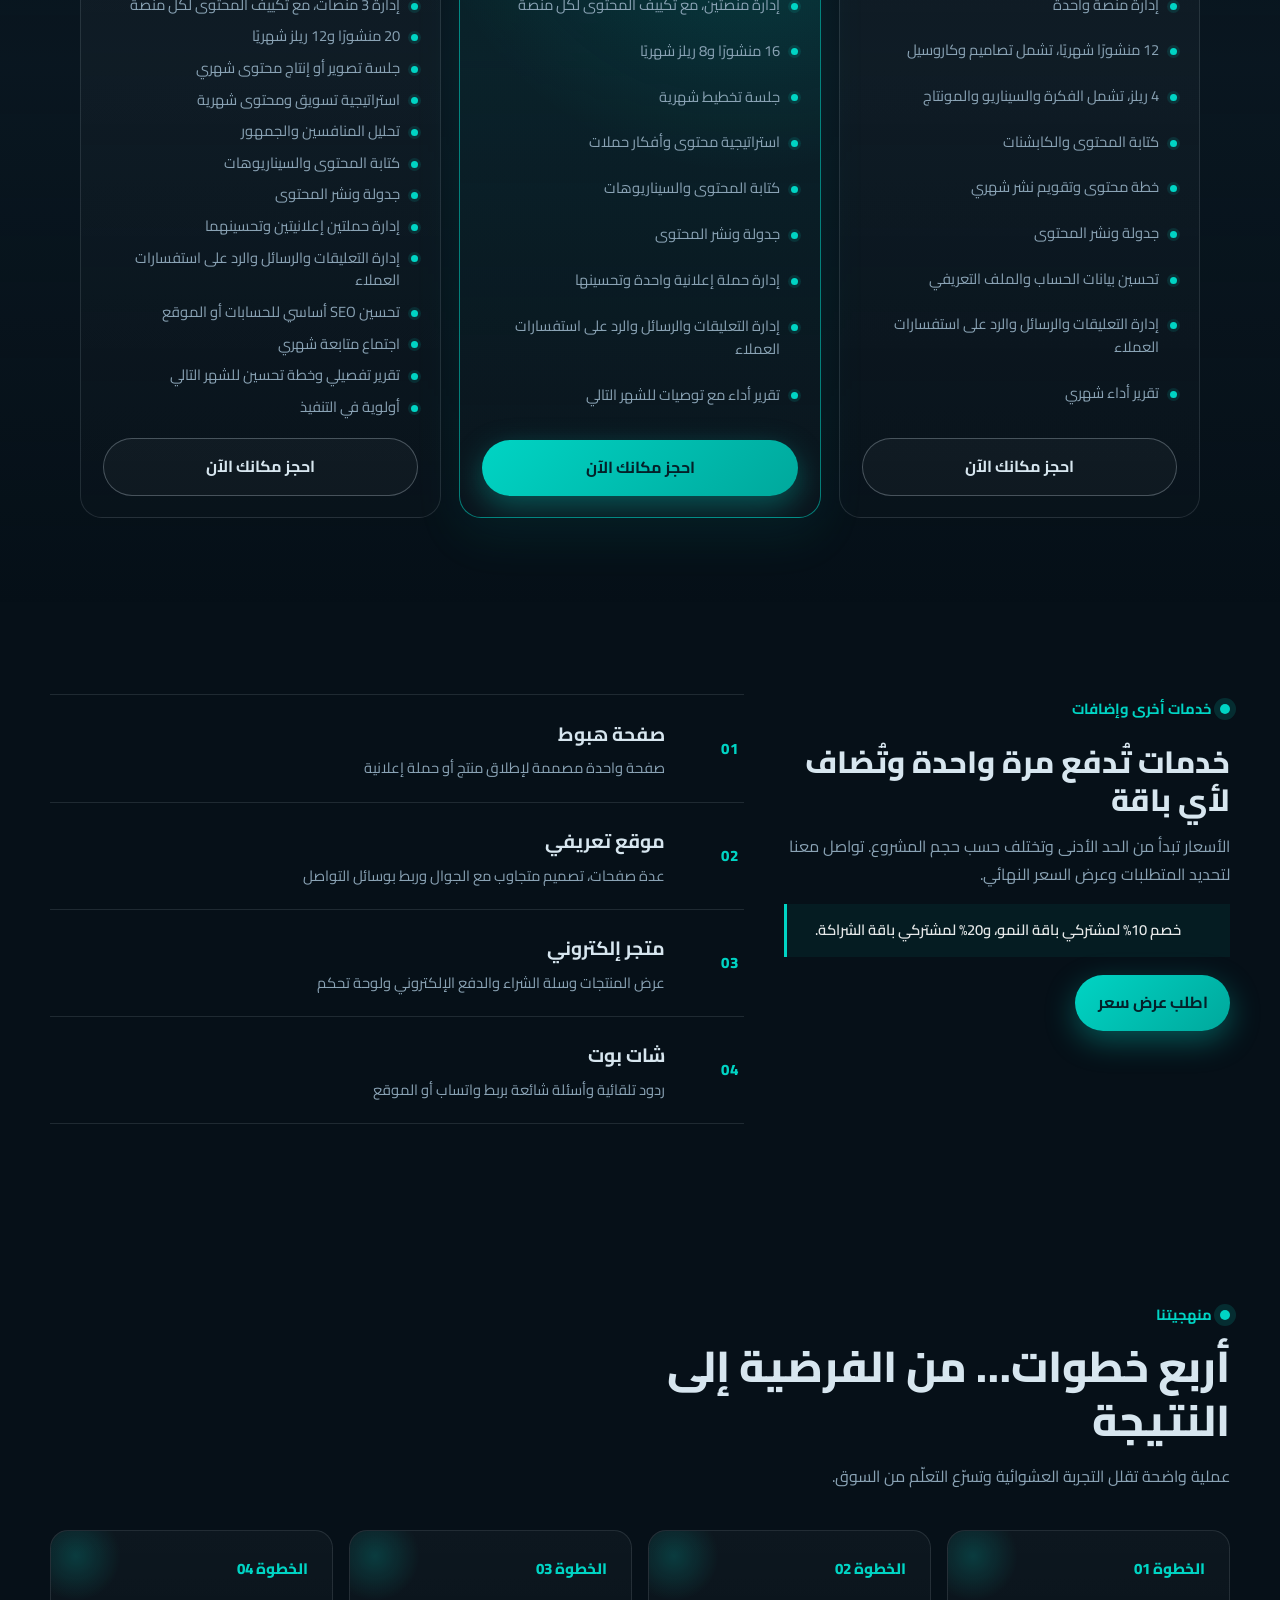
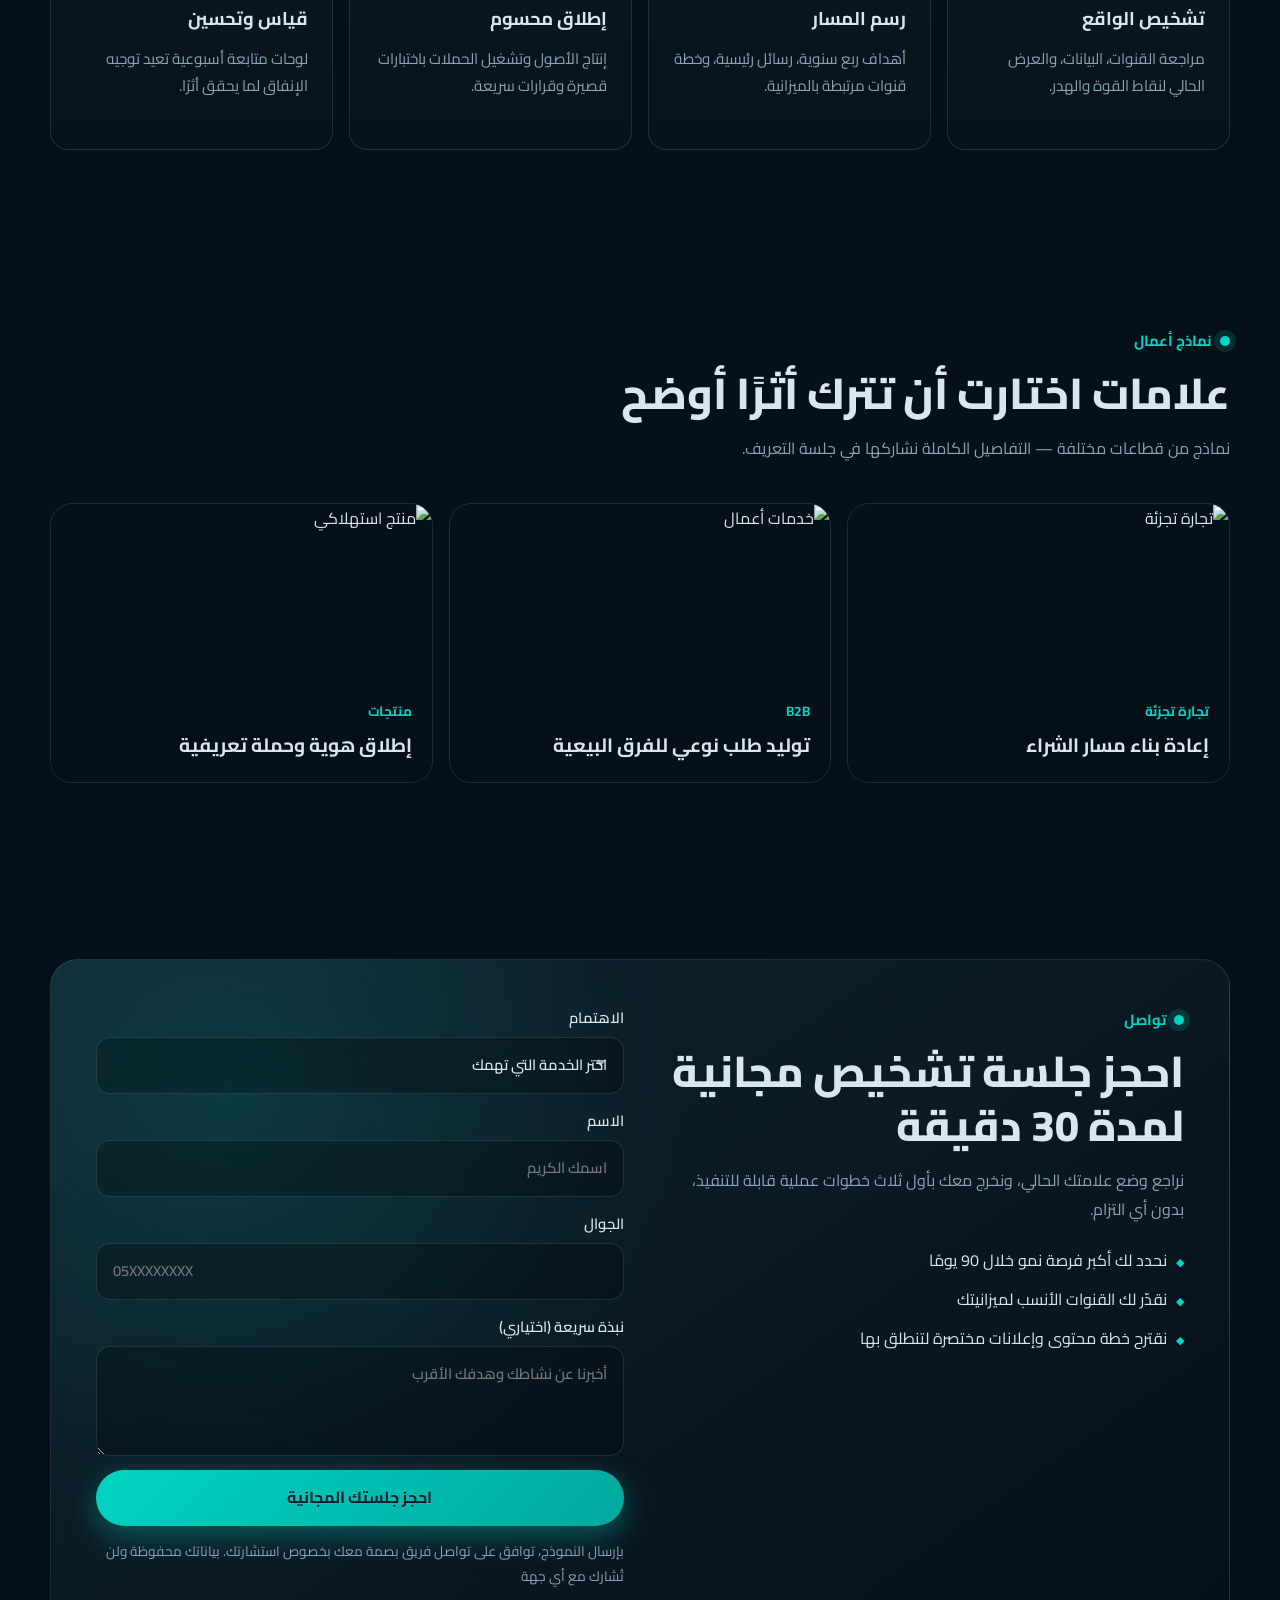
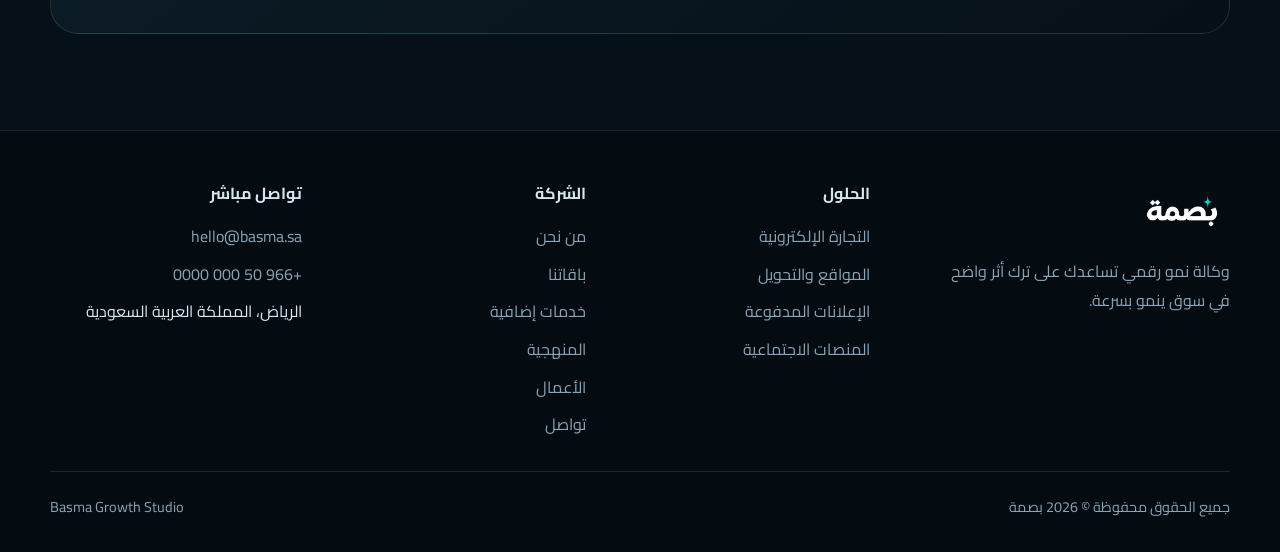
==== commit fd877ce4: "edit" ====
--- a/index.html
+++ b/index.html
@@ -9,7 +9,7 @@
     <link rel="preconnect" href="https://fonts.googleapis.com">
     <link rel="preconnect" href="https://fonts.gstatic.com" crossorigin>
     <link href="https://fonts.googleapis.com/css2?family=Cairo:wght@400;600;700;800;900&display=swap" rel="stylesheet">
-    <link rel="stylesheet" href="public/css/basma.css?v=header-struct2?v=header-struct2">
+    <link rel="stylesheet" href="public/css/basma.css?v=packages-sale2">
 </head>
 <body>
 <div class="bg-glow" aria-hidden="true"></div>
@@ -23,6 +23,7 @@
             <nav class="nav" aria-label="القائمة الرئيسية">
                 <a class="is-active" href="#top">الرئيسية</a>
                 <a href="#services">خدماتنا</a>
+                <a href="#packages">باقاتنا</a>
                 <a href="#work">أعمالنا</a>
                 <a href="#about">من نحن</a>
             </nav>
@@ -47,6 +48,7 @@
             <a class="logo" href="/Psma/"><img src="public/brand/basma-logo-white.png" alt="بصمة"></a>
             <a href="#top" data-menu-close>الرئيسية</a>
             <a href="#services" data-menu-close>خدماتنا</a>
+            <a href="#packages" data-menu-close>باقاتنا</a>
             <a href="#work" data-menu-close>أعمالنا</a>
             <a href="#about" data-menu-close>من نحن</a>
             <a class="btn btn--teal" href="#contact" data-menu-close>احجز استشارة مجانية</a>
@@ -205,6 +207,131 @@
             </div>
         </section>
 
+
+        <section class="section packages" id="packages">
+            <div class="container">
+                <div class="section__head reveal">
+                    <div class="eyebrow">باقاتنا</div>
+                    <h2>باقات إدارة محتوى تناسب مرحلة نموك</h2>
+                    <p>ثلاث باقات واضحة — من بناء الحضور إلى شراكة تسويق متكاملة.</p>
+                </div>
+
+                <div class="packages__grid">
+                    <article class="package reveal">
+                        <h3>باقة الحضور</h3>
+                        <p class="package__price"><strong>1,900</strong> <span>ر.س / شهريًا</span></p>
+                        <ul class="package__list">
+                            <li>إدارة منصة واحدة</li>
+                            <li>12 منشورًا شهريًا، تشمل تصاميم وكاروسيل</li>
+                            <li>4 ريلز، تشمل الفكرة والسيناريو والمونتاج</li>
+                            <li>كتابة المحتوى والكابشنات</li>
+                            <li>خطة محتوى وتقويم نشر شهري</li>
+                            <li>جدولة ونشر المحتوى</li>
+                            <li>تحسين بيانات الحساب والملف التعريفي</li>
+                            <li>إدارة التعليقات والرسائل والرد على استفسارات العملاء</li>
+                            <li>تقرير أداء شهري</li>
+                        </ul>
+                        <a class="btn btn--ghost package__cta" href="#contact">احجز مكانك الآن</a>
+                    </article>
+
+                    <article class="package package--featured reveal">
+                        <div class="package__badges">
+                            <span class="package__badge">الأكثر طلبًا</span>
+                            <span class="package__sale">خصم 29%</span>
+                        </div>
+                        <h3>باقة النمو</h3>
+                        <p class="package__price">
+                            <del aria-label="السعر قبل الخصم">5,499</del>
+                            <strong>3,900</strong>
+                            <span>ر.س / شهريًا</span>
+                        </p>
+                        <ul class="package__list">
+                            <li>إدارة منصتين، مع تكييف المحتوى لكل منصة</li>
+                            <li>16 منشورًا و8 ريلز شهريًا</li>
+                            <li>جلسة تخطيط شهرية</li>
+                            <li>استراتيجية محتوى وأفكار حملات</li>
+                            <li>كتابة المحتوى والسيناريوهات</li>
+                            <li>جدولة ونشر المحتوى</li>
+                            <li>إدارة حملة إعلانية واحدة وتحسينها</li>
+                            <li>إدارة التعليقات والرسائل والرد على استفسارات العملاء</li>
+                            <li>تقرير أداء مع توصيات للشهر التالي</li>
+                        </ul>
+                        <a class="btn btn--teal package__cta" href="#contact">احجز مكانك الآن</a>
+                    </article>
+
+                    <article class="package reveal">
+                        <h3>باقة الشراكة</h3>
+                        <p class="package__price"><strong>7,600</strong> <span>ر.س / شهريًا</span></p>
+                        <ul class="package__list">
+                            <li>إدارة 3 منصات، مع تكييف المحتوى لكل منصة</li>
+                            <li>20 منشورًا و12 ريلز شهريًا</li>
+                            <li>جلسة تصوير أو إنتاج محتوى شهري</li>
+                            <li>استراتيجية تسويق ومحتوى شهرية</li>
+                            <li>تحليل المنافسين والجمهور</li>
+                            <li>كتابة المحتوى والسيناريوهات</li>
+                            <li>جدولة ونشر المحتوى</li>
+                            <li>إدارة حملتين إعلانيتين وتحسينهما</li>
+                            <li>إدارة التعليقات والرسائل والرد على استفسارات العملاء</li>
+                            <li>تحسين SEO أساسي للحسابات أو الموقع</li>
+                            <li>اجتماع متابعة شهري</li>
+                            <li>تقرير تفصيلي وخطة تحسين للشهر التالي</li>
+                            <li>أولوية في التنفيذ</li>
+                        </ul>
+                        <a class="btn btn--ghost package__cta" href="#contact">احجز مكانك الآن</a>
+                    </article>
+                </div>
+            </div>
+        </section>
+
+        <section class="section addons" id="addons">
+            <div class="container">
+                <div class="addons__layout">
+                    <div class="addons__intro reveal">
+                        <div class="eyebrow">خدمات أخرى وإضافات</div>
+                        <h2>خدمات تُدفع مرة واحدة وتُضاف لأي باقة</h2>
+                        <p>الأسعار تبدأ من الحد الأدنى وتختلف حسب حجم المشروع. تواصل معنا لتحديد المتطلبات وعرض السعر النهائي.</p>
+                        <div class="addons__ticker" aria-label="خصم 10% لمشتركي باقة النمو، و20% لمشتركي باقة الشراكة.">
+                            <div class="addons__ticker-track">
+                                <span dir="rtl">خصم 10% لمشتركي باقة النمو، و20% لمشتركي باقة الشراكة.</span>
+                                <span dir="rtl" aria-hidden="true">خصم 10% لمشتركي باقة النمو، و20% لمشتركي باقة الشراكة.</span>
+                            </div>
+                        </div>
+                        <a class="btn btn--teal" href="#contact">اطلب عرض سعر</a>
+                    </div>
+
+                    <div class="addons__list" role="list">
+                        <a class="addon-row reveal" href="#contact" role="listitem">
+                            <span class="addon-row__num">01</span>
+                            <div class="addon-row__copy">
+                                <h3>صفحة هبوط</h3>
+                                <p>صفحة واحدة مصممة لإطلاق منتج أو حملة إعلانية</p>
+                            </div>
+                        </a>
+                        <a class="addon-row reveal" href="#contact" role="listitem">
+                            <span class="addon-row__num">02</span>
+                            <div class="addon-row__copy">
+                                <h3>موقع تعريفي</h3>
+                                <p>عدة صفحات، تصميم متجاوب مع الجوال وربط بوسائل التواصل</p>
+                            </div>
+                        </a>
+                        <a class="addon-row reveal" href="#contact" role="listitem">
+                            <span class="addon-row__num">03</span>
+                            <div class="addon-row__copy">
+                                <h3>متجر إلكتروني</h3>
+                                <p>عرض المنتجات وسلة الشراء والدفع الإلكتروني ولوحة تحكم</p>
+                            </div>
+                        </a>
+                        <a class="addon-row reveal" href="#contact" role="listitem">
+                            <span class="addon-row__num">04</span>
+                            <div class="addon-row__copy">
+                                <h3>شات بوت</h3>
+                                <p>ردود تلقائية وأسئلة شائعة بربط واتساب أو الموقع</p>
+                            </div>
+                        </a>
+                    </div>
+                </div>
+            </div>
+        </section>
         <section class="section" id="method">
             <div class="container">
                 <div class="section__head reveal">
@@ -336,6 +463,8 @@
                     <h4>الشركة</h4>
                     <ul>
                         <li><a href="#about">من نحن</a></li>
+                        <li><a href="#packages">باقاتنا</a></li>
+                        <li><a href="#addons">خدمات إضافية</a></li>
                         <li><a href="#method">المنهجية</a></li>
                         <li><a href="#work">الأعمال</a></li>
                         <li><a href="#contact">تواصل</a></li>
--- a/public/css/basma.css
+++ b/public/css/basma.css
@@ -121,7 +121,7 @@
   align-items: center;
   justify-content: center;
   flex: 1;
-  gap: 1.75rem;
+  gap: 1.35rem;
   min-width: 0;
 }
 
@@ -627,6 +627,323 @@
 }
 
 /* Method */
+.packages {
+  background: linear-gradient(180deg, transparent, rgba(19, 40, 54, 0.28), transparent);
+}
+
+.packages__grid {
+  display: grid;
+  grid-template-columns: repeat(3, 1fr);
+  gap: 1.15rem;
+  align-items: stretch;
+  max-width: 1120px;
+  margin-inline: auto;
+}
+
+.package {
+  position: relative;
+  display: flex;
+  flex-direction: column;
+  gap: 0.85rem;
+  padding: 1.5rem 1.35rem 1.35rem;
+  border-radius: 22px;
+  border: 1px solid var(--line);
+  background: linear-gradient(180deg, rgba(255, 255, 255, 0.035), rgba(255, 255, 255, 0.01));
+  overflow: hidden;
+}
+
+.package--featured {
+  border-color: rgba(0, 212, 196, 0.55);
+  background:
+    radial-gradient(circle at 80% 0%, rgba(0, 212, 196, 0.18), transparent 45%),
+    linear-gradient(180deg, rgba(0, 212, 196, 0.08), rgba(255, 255, 255, 0.02));
+  box-shadow: 0 18px 50px rgba(0, 212, 196, 0.08);
+}
+
+.package__badges {
+  position: absolute;
+  top: 1rem;
+  left: 1rem;
+  right: auto;
+  display: flex;
+  flex-wrap: wrap;
+  align-items: center;
+  gap: 0.4rem;
+  max-width: calc(100% - 2rem);
+}
+
+.package__badge {
+  padding: 0.35rem 0.7rem;
+  border-radius: 999px;
+  background: var(--teal);
+  color: #042029;
+  font-size: 0.78rem;
+  font-weight: 800;
+  animation: badgeGlowTeal 2.4s ease-in-out infinite;
+}
+
+.package__sale {
+  padding: 0.35rem 0.75rem;
+  border-radius: 999px;
+  border: 1px solid rgba(255, 92, 92, 0.55);
+  background: rgba(255, 70, 70, 0.18);
+  color: #ff8e8e;
+  font-size: 0.82rem;
+  font-weight: 800;
+  letter-spacing: 0.01em;
+  animation: badgeGlowSale 2.4s ease-in-out infinite;
+  animation-delay: 0.35s;
+}
+
+@keyframes badgeGlowTeal {
+  0%,
+  100% {
+    box-shadow: 0 0 0 0 rgba(0, 212, 196, 0.15);
+    filter: brightness(1);
+  }
+
+  50% {
+    box-shadow:
+      0 0 12px 2px rgba(0, 212, 196, 0.55),
+      0 0 28px 6px rgba(0, 212, 196, 0.22);
+    filter: brightness(1.08);
+  }
+}
+
+@keyframes badgeGlowSale {
+  0%,
+  100% {
+    box-shadow: 0 0 0 0 rgba(255, 110, 110, 0.12);
+    filter: brightness(1);
+  }
+
+  50% {
+    box-shadow:
+      0 0 12px 2px rgba(255, 110, 110, 0.5),
+      0 0 26px 6px rgba(255, 90, 90, 0.2);
+    filter: brightness(1.1);
+  }
+}
+
+.package--featured h3 {
+  margin-top: 2.2rem;
+}
+
+.package h3 {
+  margin: 0.4rem 0 0;
+  font-size: 1.25rem;
+}
+
+.package__note {
+  margin: 0;
+  color: var(--teal);
+  font-size: 0.88rem;
+  font-weight: 700;
+}
+
+.package__price {
+  margin: 0;
+  display: flex;
+  flex-wrap: wrap;
+  align-items: baseline;
+  gap: 0.45rem 0.55rem;
+}
+
+.package__price del {
+  font-size: 1.15rem;
+  font-weight: 700;
+  color: rgba(255, 255, 255, 0.42);
+  text-decoration: line-through;
+  text-decoration-thickness: 2px;
+  text-decoration-color: rgba(255, 110, 110, 0.85);
+}
+
+.package__price strong {
+  font-size: 2rem;
+  color: #fff;
+  font-weight: 800;
+  letter-spacing: -0.02em;
+}
+
+.package__price span {
+  color: var(--mute);
+  font-size: 0.92rem;
+}
+
+.package__list {
+  list-style: none;
+  margin: 0;
+  padding: 0;
+  display: grid;
+  gap: 0.55rem;
+  flex: 1;
+}
+
+.package__list li {
+  position: relative;
+  padding-inline-start: 1.15rem;
+  color: var(--mute);
+  font-size: 0.92rem;
+  line-height: 1.55;
+}
+
+.package__list li::before {
+  content: "";
+  position: absolute;
+  inset-inline-start: 0;
+  top: 0.55rem;
+  width: 7px;
+  height: 7px;
+  border-radius: 50%;
+  background: var(--teal);
+  box-shadow: 0 0 0 3px rgba(0, 212, 196, 0.12);
+}
+
+.package__cta {
+  width: 100%;
+  margin-top: 0.35rem;
+}
+
+.packages__addons {
+  margin-top: 2rem;
+  padding: 1.5rem;
+  border-radius: 24px;
+  border: 1px solid var(--line);
+  background: rgba(255, 255, 255, 0.02);
+}
+
+.packages__addons-head {
+  margin-bottom: 1.2rem;
+  max-width: 40rem;
+}
+
+.packages__addons-head h3 {
+  margin: 0 0 0.4rem;
+  font-size: 1.35rem;
+}
+
+.packages__addons-head p {
+  margin: 0;
+  color: var(--mute);
+}
+
+.addons__layout {
+  display: grid;
+  grid-template-columns: minmax(240px, 0.9fr) 1.4fr;
+  gap: 2.5rem;
+  align-items: start;
+}
+
+.addons__intro h2 {
+  margin: 0.5rem 0 0.75rem;
+  font-size: clamp(1.6rem, 2.4vw, 2.15rem);
+  line-height: 1.25;
+}
+
+.addons__intro p {
+  margin: 0 0 1rem;
+  color: var(--mute);
+  line-height: 1.75;
+  max-width: 28rem;
+}
+
+.addons__ticker {
+  overflow: hidden;
+  margin: 0 0 1.1rem;
+  padding: 0.85rem 0;
+  border-inline-start: 3px solid var(--teal);
+  background: rgba(0, 212, 196, 0.06);
+  direction: ltr;
+  max-width: 28rem;
+}
+
+.addons__ticker-track {
+  display: flex;
+  width: max-content;
+  animation: addonsTicker 18s linear infinite;
+  will-change: transform;
+}
+
+.addons__ticker-track span {
+  flex-shrink: 0;
+  padding-inline: 1.75rem;
+  white-space: nowrap;
+  color: rgba(255, 255, 255, 0.9);
+  font-size: 0.92rem;
+  font-weight: 600;
+}
+
+@keyframes addonsTicker {
+  from {
+    transform: translateX(-50%);
+  }
+
+  to {
+    transform: translateX(0);
+  }
+}
+
+@media (prefers-reduced-motion: reduce) {
+  .addons__ticker-track {
+    animation: none;
+    transform: none;
+  }
+
+  .package__badge,
+  .package__sale {
+    animation: none;
+    filter: none;
+  }
+}
+
+.addons__list {
+  display: grid;
+  gap: 0;
+  border-top: 1px solid var(--line);
+}
+
+.addons__empty {
+  margin: 0;
+  padding: 1.5rem 0.35rem;
+  color: var(--mute);
+}
+
+.addon-row {
+  display: grid;
+  grid-template-columns: 56px 1fr;
+  gap: 1.1rem;
+  align-items: center;
+  padding: 1.35rem 0.35rem;
+  border-bottom: 1px solid var(--line);
+  color: inherit;
+  text-decoration: none;
+  transition: background 0.2s ease, padding 0.2s ease;
+}
+
+.addon-row:hover {
+  background: rgba(0, 212, 196, 0.04);
+  padding-inline: 0.85rem;
+}
+
+.addon-row__num {
+  font-size: 0.95rem;
+  font-weight: 800;
+  color: var(--teal);
+  letter-spacing: 0.04em;
+}
+
+.addon-row__copy h3 {
+  margin: 0 0 0.3rem;
+  font-size: 1.2rem;
+}
+
+.addon-row__copy p {
+  margin: 0;
+  color: var(--mute);
+  font-size: 0.92rem;
+  line-height: 1.6;
+}
+
 .method__grid {
   display: grid;
   grid-template-columns: repeat(4, 1fr);
@@ -882,6 +1199,149 @@
   font-size: 0.9rem;
 }
 
+.modal {
+  position: fixed;
+  inset: 0;
+  z-index: 90;
+  display: grid;
+  place-items: center;
+  padding: 1.25rem;
+  opacity: 0;
+  visibility: hidden;
+  pointer-events: none;
+  transition: opacity 0.25s ease, visibility 0.25s ease;
+}
+
+.modal.is-open {
+  opacity: 1;
+  visibility: visible;
+  pointer-events: auto;
+}
+
+.modal__backdrop {
+  position: absolute;
+  inset: 0;
+  background: rgba(3, 8, 14, 0.72);
+  backdrop-filter: blur(8px);
+}
+
+.modal__dialog {
+  position: relative;
+  z-index: 1;
+  width: min(100%, 440px);
+  padding: 1.75rem 1.5rem 1.5rem;
+  border-radius: 24px;
+  border: 1px solid rgba(0, 212, 196, 0.28);
+  background:
+    radial-gradient(circle at 90% 0%, rgba(0, 212, 196, 0.16), transparent 42%),
+    linear-gradient(180deg, rgba(18, 28, 38, 0.98), rgba(10, 16, 24, 0.98));
+  box-shadow: 0 28px 80px rgba(0, 0, 0, 0.45);
+  transform: translateY(16px) scale(0.98);
+  transition: transform 0.28s ease;
+}
+
+.modal.is-open .modal__dialog {
+  transform: none;
+}
+
+.modal__close {
+  position: absolute;
+  top: 0.85rem;
+  left: 0.85rem;
+  width: 36px;
+  height: 36px;
+  border: 1px solid var(--line);
+  border-radius: 50%;
+  background: rgba(255, 255, 255, 0.04);
+  color: #fff;
+  font-size: 1.35rem;
+  line-height: 1;
+  cursor: pointer;
+}
+
+.modal__close:hover {
+  border-color: rgba(0, 212, 196, 0.45);
+  color: var(--teal);
+}
+
+.modal__body h2,
+.modal__success h2 {
+  margin: 0.45rem 0 0.55rem;
+  font-size: 1.55rem;
+  line-height: 1.25;
+}
+
+.modal__package {
+  margin: 0 0 0.55rem;
+  color: var(--teal);
+  font-weight: 800;
+  font-size: 1.05rem;
+}
+
+.modal__lead {
+  margin: 0 0 1.15rem;
+  color: var(--mute);
+  font-size: 0.95rem;
+  line-height: 1.7;
+}
+
+.modal__form {
+  gap: 0.85rem;
+}
+
+.modal__success {
+  text-align: center;
+  padding: 1.25rem 0.5rem 0.5rem;
+}
+
+.modal__success-icon {
+  width: 64px;
+  height: 64px;
+  margin: 0 auto 1rem;
+  border-radius: 50%;
+  display: grid;
+  place-items: center;
+  background: rgba(0, 212, 196, 0.14);
+  border: 1px solid rgba(0, 212, 196, 0.4);
+  color: var(--teal);
+  font-size: 1.8rem;
+  font-weight: 800;
+}
+
+.modal__success p {
+  margin: 0 0 1.35rem;
+  color: var(--mute);
+  line-height: 1.75;
+  font-size: 1.02rem;
+}
+
+.whatsapp-float {
+  position: fixed;
+  right: 1.25rem;
+  bottom: 1.25rem;
+  z-index: 70;
+  width: 58px;
+  height: 58px;
+  border-radius: 50%;
+  display: grid;
+  place-items: center;
+  background: #25d366;
+  color: #fff;
+  box-shadow: 0 12px 28px rgba(37, 211, 102, 0.35);
+  transition: transform 0.2s ease, box-shadow 0.2s ease;
+}
+
+.whatsapp-float:hover {
+  transform: translateY(-3px) scale(1.04);
+  box-shadow: 0 16px 34px rgba(37, 211, 102, 0.45);
+}
+
+.whatsapp-float svg {
+  width: 30px;
+  height: 30px;
+  display: block;
+}
+
 /* Mobile nav */
 .mobile-nav {
   position: fixed;
@@ -963,8 +1423,14 @@
   .cta__panel,
   .method__grid,
   .work__grid,
+  .packages__grid,
+  .addons__layout,
   .footer__grid {
     grid-template-columns: 1fr;
+  }
+
+  .addons__layout {
+    gap: 1.75rem;
   }
 
   .service {
@@ -981,15 +1447,22 @@
     justify-self: start;
   }
 
-  .method__grid {
+  .method__grid,
+  .packages__grid {
     grid-template-columns: 1fr 1fr;
   }
 }
 
 @media (max-width: 640px) {
   .method__grid,
-  .work__grid {
+  .work__grid,
+  .packages__grid {
     grid-template-columns: 1fr;
+  }
+
+  .addon-row {
+    grid-template-columns: 40px 1fr;
+    gap: 0.65rem 0.9rem;
   }
 
   .hero {
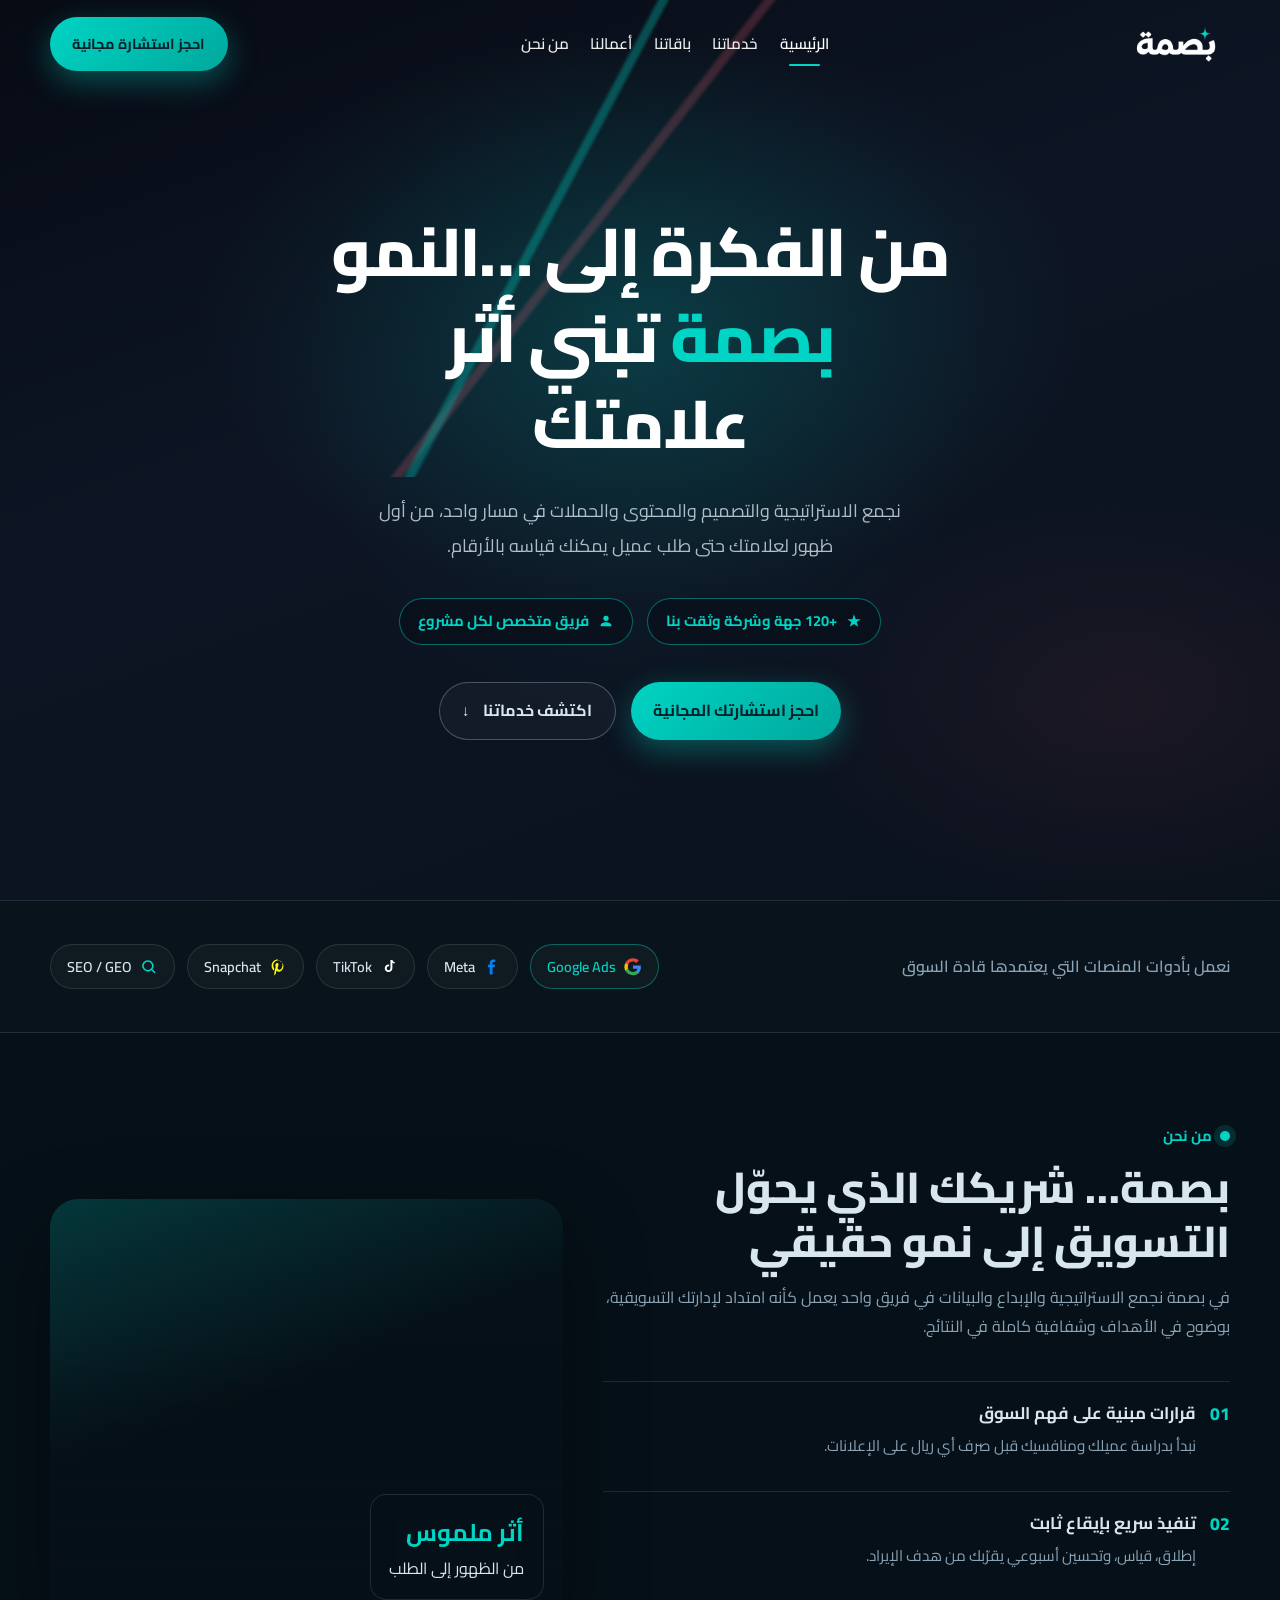
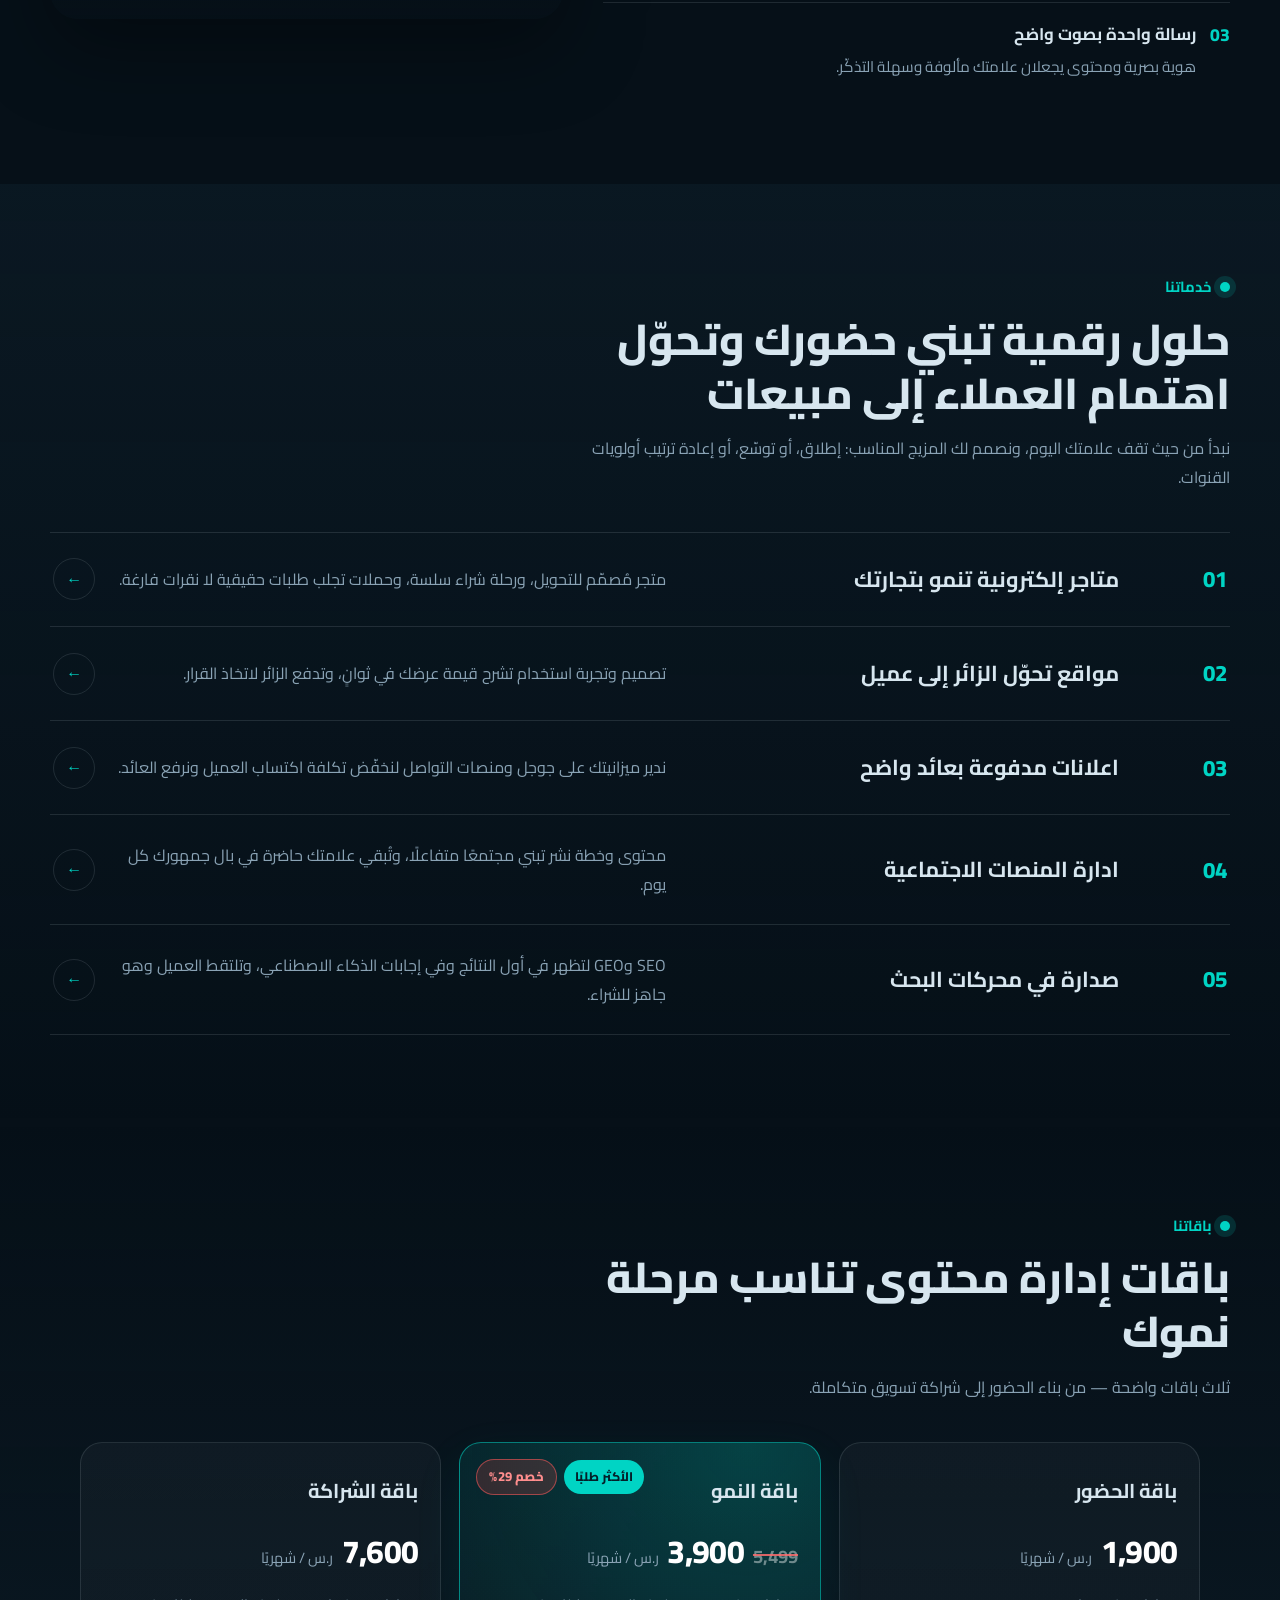
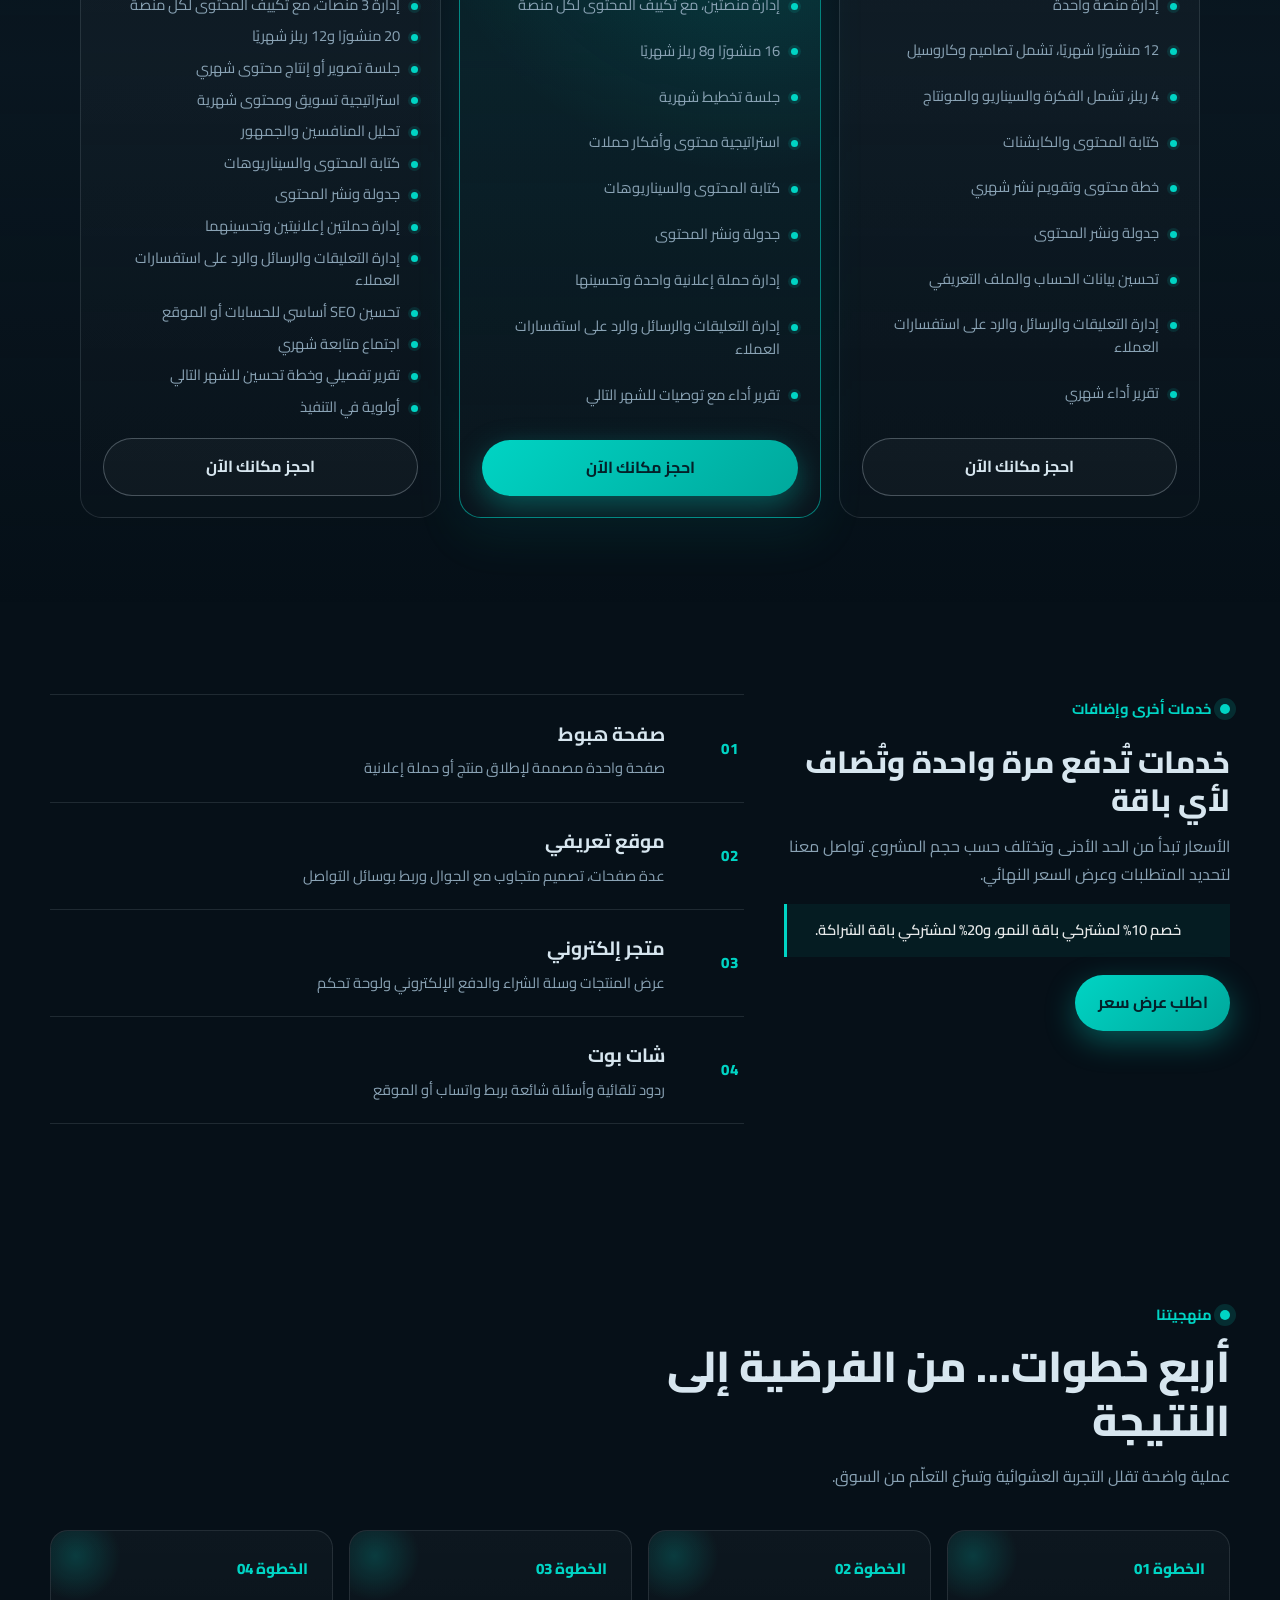
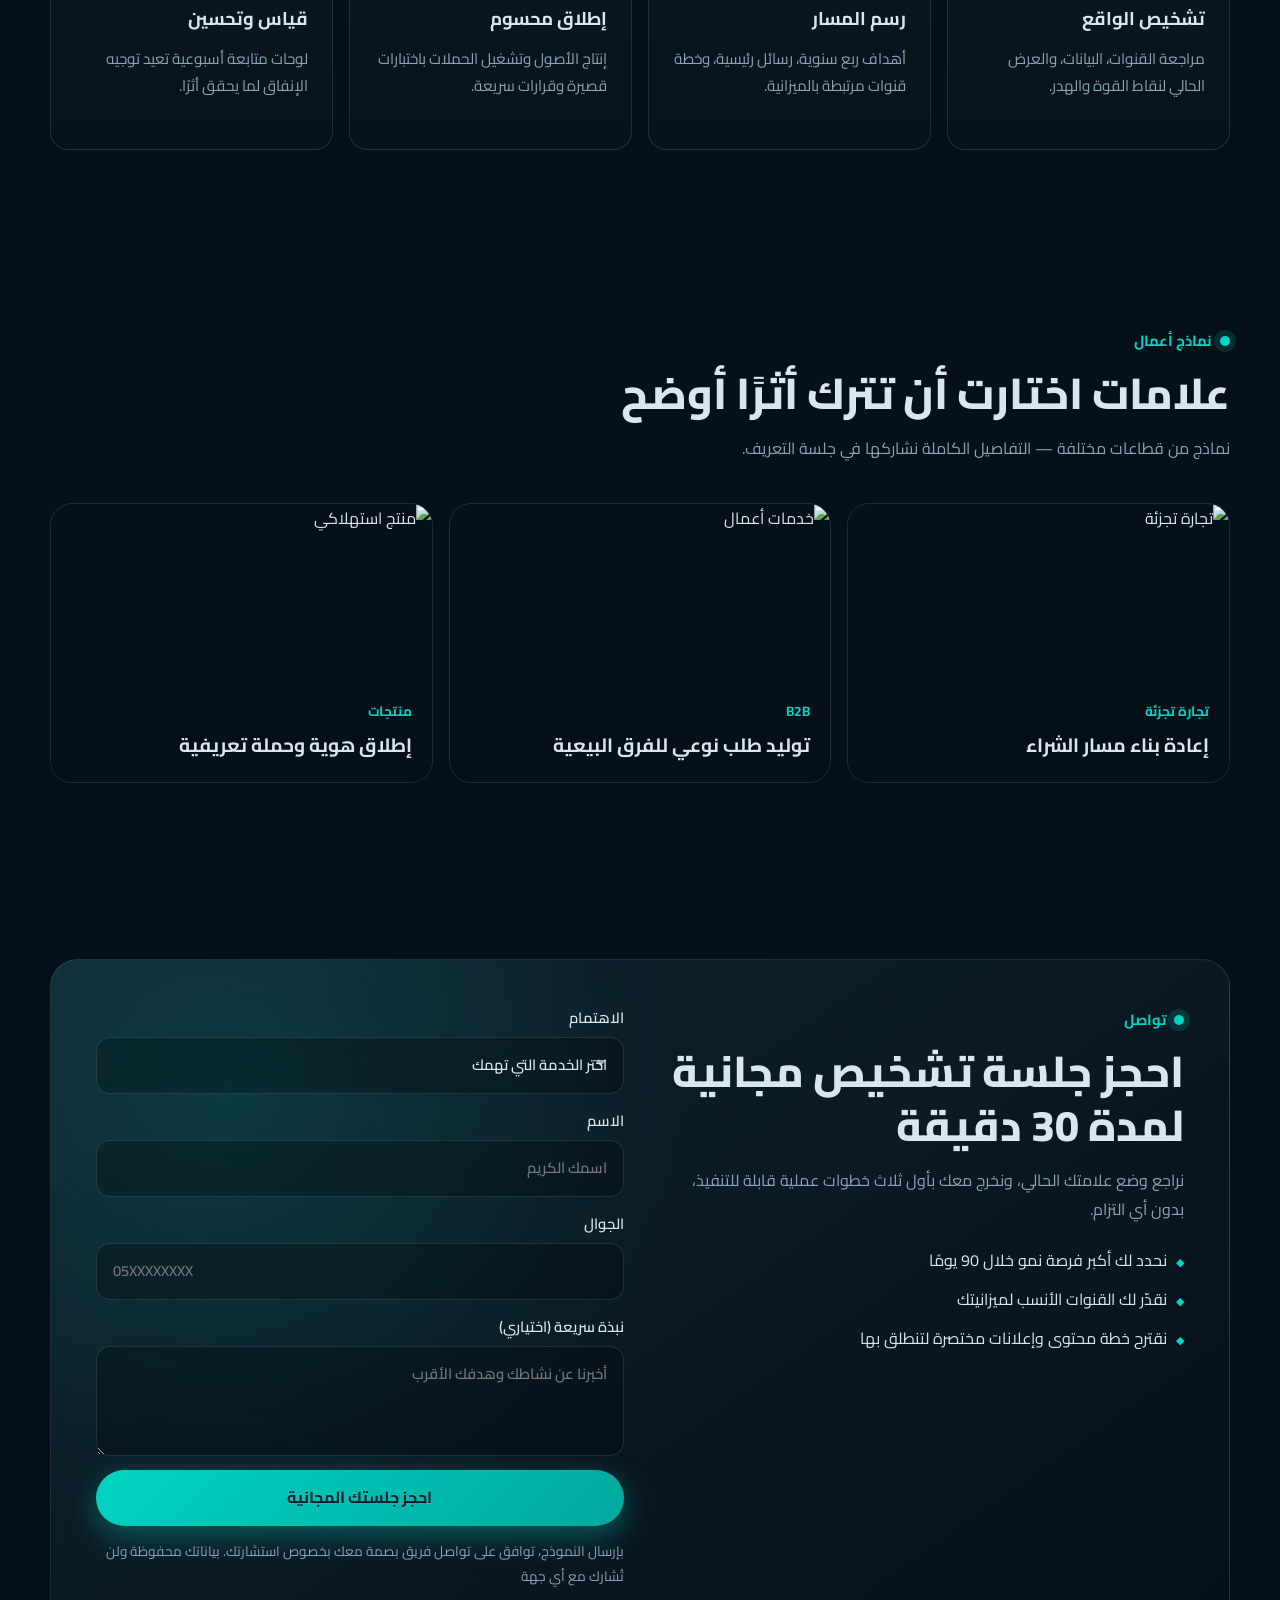
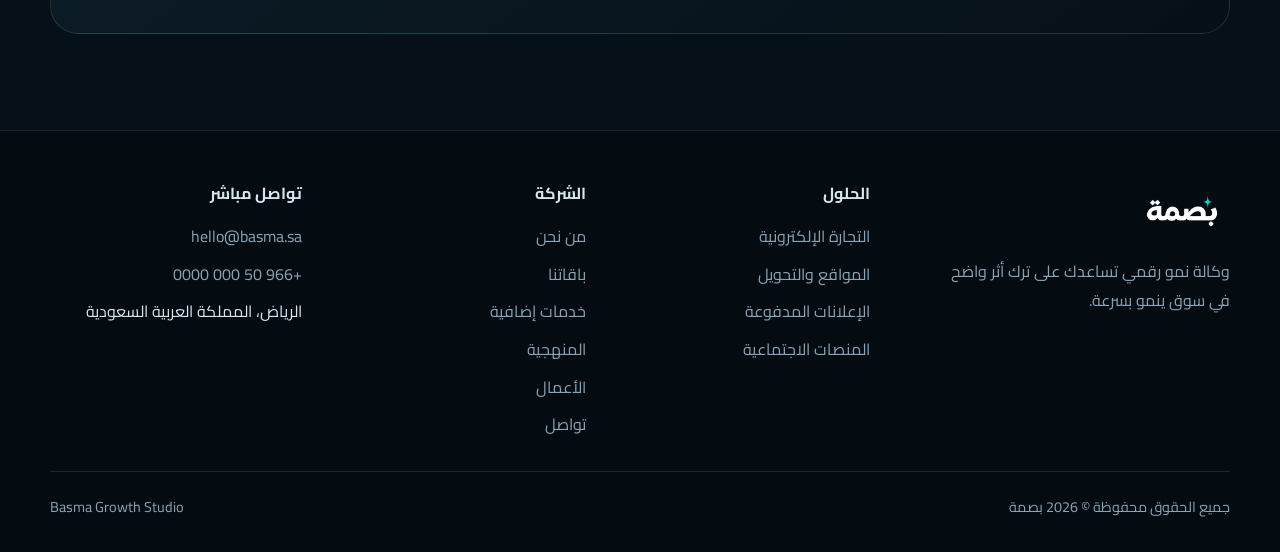
==== commit bade1f4c: "edit" ====
--- a/index.html
+++ b/index.html
@@ -30,10 +30,6 @@
 
             <div class="header__actions">
                 <a class="btn btn--teal btn--nav" href="#contact">احجز استشارة مجانية</a>
-                <a class="lang-switch" href="#top" aria-label="English">
-                    <svg viewBox="0 0 24 24" aria-hidden="true"><path fill="currentColor" d="M12 2a10 10 0 1 0 10 10A10 10 0 0 0 12 2zm7.4 9h-2.6a15.5 15.5 0 0 0-1.3-5 8.05 8.05 0 0 1 3.9 5zM12 4c.9 0 2.3 2.1 2.9 5H9.1C9.7 6.1 11.1 4 12 4zM4.1 14a8.05 8.05 0 0 1 0-4h2.8a17.4 17.4 0 0 0 0 4zm.5 2h2.6a15.5 15.5 0 0 0 1.3 5 8.05 8.05 0 0 1-3.9-5zM9.1 15h5.8c-.6 2.9-2 5-2.9 5s-2.3-2.1-2.9-5zm5.8-2H9.1a17.4 17.4 0 0 1 0-4h5.8a17.4 17.4 0 0 1 0 4zm.9 7a15.5 15.5 0 0 0 1.3-5h2.6a8.05 8.05 0 0 1-3.9 5zM16.6 9h2.6a8.05 8.05 0 0 0-3.9-5 15.5 15.5 0 0 1 1.3 5zM7.4 4a8.05 8.05 0 0 0-3.9 5h2.6a15.5 15.5 0 0 1 1.3-5z"/></svg>
-                    <span>EN</span>
-                </a>
             </div>
 
             <button class="menu-toggle" type="button" data-menu-toggle aria-label="فتح القائمة">
@@ -52,7 +48,6 @@
             <a href="#work" data-menu-close>أعمالنا</a>
             <a href="#about" data-menu-close>من نحن</a>
             <a class="btn btn--teal" href="#contact" data-menu-close>احجز استشارة مجانية</a>
-            <a class="lang-switch" href="#top" data-menu-close>EN</a>
         </div>
     </div>
 
--- a/public/css/basma.css
+++ b/public/css/basma.css
@@ -11,7 +11,8 @@
   --glow: rgba(0, 212, 196, 0.35);
   --font: "Cairo", "Segoe UI", Tahoma, sans-serif;
   --display: "Cairo", "Segoe UI", Tahoma, sans-serif;
-  --container: min(1180px, calc(100% - 2.5rem));
+  --page-gutter: 1.25rem;
+  --container: min(1180px, calc(100% - (var(--page-gutter) * 2)));
   --radius: 18px;
 }
 
@@ -23,6 +24,8 @@
 
 html {
   scroll-behavior: smooth;
+  overflow-x: clip;
+  max-width: 100%;
 }
 
 body {
@@ -31,11 +34,13 @@
   color: var(--fog);
   background: var(--ink);
   line-height: 1.8;
-  overflow-x: hidden;
+  overflow-x: clip;
+  max-width: 100%;
 }
 
 img {
   max-width: 100%;
+  height: auto;
   display: block;
 }
 
@@ -53,6 +58,7 @@
 
 .container {
   width: var(--container);
+  max-width: 100%;
   margin-inline: auto;
 }
 
@@ -79,6 +85,8 @@
 .site {
   position: relative;
   z-index: 1;
+  overflow-x: clip;
+  max-width: 100%;
 }
 
 /* Header */
@@ -99,6 +107,7 @@
 
 .header__inner {
   width: var(--container);
+  max-width: 100%;
   margin-inline: auto;
   min-height: 88px;
   display: flex;
@@ -847,19 +856,28 @@
   max-width: 28rem;
 }
 
+.addons__intro,
+.addons__list,
+.addons__layout {
+  min-width: 0;
+  max-width: 100%;
+}
+
 .addons__ticker {
   overflow: hidden;
+  width: 100%;
+  max-width: min(28rem, 100%);
   margin: 0 0 1.1rem;
   padding: 0.85rem 0;
   border-inline-start: 3px solid var(--teal);
   background: rgba(0, 212, 196, 0.06);
   direction: ltr;
-  max-width: 28rem;
 }
 
 .addons__ticker-track {
   display: flex;
   width: max-content;
+  max-width: none;
   animation: addonsTicker 18s linear infinite;
   will-change: transform;
 }
@@ -1166,6 +1184,66 @@
   max-width: 18rem;
 }
 
+.certs {
+  padding-top: 1rem;
+}
+
+.certs__grid {
+  display: grid;
+  grid-template-columns: repeat(auto-fit, minmax(180px, 220px));
+  justify-content: center;
+  gap: 1.25rem;
+}
+
+.cert-card {
+  display: grid;
+  gap: 0.9rem;
+  padding: 1.25rem 1.1rem 1.15rem;
+  border-radius: 22px;
+  border: 1px solid var(--line);
+  background:
+    radial-gradient(circle at 50% 0%, rgba(0, 212, 196, 0.12), transparent 55%),
+    linear-gradient(180deg, rgba(255, 255, 255, 0.04), rgba(255, 255, 255, 0.01));
+  text-align: center;
+  color: inherit;
+  text-decoration: none;
+  transition: border-color 0.2s ease, transform 0.2s ease, box-shadow 0.2s ease;
+}
+
+a.cert-card:hover {
+  border-color: rgba(0, 212, 196, 0.45);
+  transform: translateY(-4px);
+  box-shadow: 0 18px 40px rgba(0, 0, 0, 0.22);
+}
+
+.cert-card__media {
+  display: grid;
+  place-items: center;
+  min-height: 140px;
+  padding: 0.65rem;
+  border-radius: 14px;
+  background: rgba(255, 255, 255, 0.96);
+}
+
+.cert-card__media img {
+  width: 100%;
+  max-width: 160px;
+  height: 110px;
+  object-fit: contain;
+}
+
+.cert-card__body h3 {
+  margin: 0 0 0.3rem;
+  font-size: 0.98rem;
+  line-height: 1.45;
+}
+
+.cert-card__body p {
+  margin: 0;
+  color: var(--mute);
+  font-size: 0.86rem;
+}
+
 .footer h4 {
   margin: 0 0 0.9rem;
   font-size: 1rem;
@@ -1205,7 +1283,10 @@
   z-index: 90;
   display: grid;
   place-items: center;
-  padding: 1.25rem;
+  padding: 1rem;
+  width: 100%;
+  max-width: 100%;
+  overflow: hidden;
   opacity: 0;
   visibility: hidden;
   pointer-events: none;
@@ -1229,7 +1310,8 @@
   position: relative;
   z-index: 1;
   width: min(100%, 440px);
-  padding: 1.75rem 1.5rem 1.5rem;
+  max-width: 100%;
+  padding: 1.75rem 1.25rem 1.5rem;
   border-radius: 24px;
   border: 1px solid rgba(0, 212, 196, 0.28);
   background:
@@ -1408,6 +1490,10 @@
 }
 
 @media (max-width: 980px) {
+  :root {
+    --page-gutter: 1.15rem;
+  }
+
   .nav,
   .header__actions {
     display: none;
@@ -1425,7 +1511,8 @@
   .work__grid,
   .packages__grid,
   .addons__layout,
-  .footer__grid {
+  .footer__grid,
+  .certs__grid {
     grid-template-columns: 1fr;
   }
 
@@ -1447,17 +1534,92 @@
     justify-self: start;
   }
 
-  .method__grid,
+  .method__grid {
+    grid-template-columns: 1fr 1fr;
+  }
+
   .packages__grid {
-    grid-template-columns: 1fr 1fr;
+    grid-template-columns: 1fr;
+    max-width: none;
+  }
+
+  .mobile-nav__panel {
+    width: min(320px, 88%);
   }
 }
 
 @media (max-width: 640px) {
+  :root {
+    --page-gutter: 1rem;
+  }
+
   .method__grid,
   .work__grid,
-  .packages__grid {
+  .packages__grid,
+  .certs__grid {
     grid-template-columns: 1fr;
+  }
+
+  .header__inner {
+    min-height: 72px;
+    gap: 0.75rem;
+  }
+
+  .logo img {
+    height: 52px;
+  }
+
+  .menu-toggle {
+    width: 42px;
+    height: 42px;
+  }
+
+  .section {
+    padding: 3.5rem 0;
+  }
+
+  .section__head {
+    margin-bottom: 1.75rem;
+  }
+
+  .hero {
+    min-height: auto;
+    padding: 6.25rem 0 3.5rem;
+  }
+
+  .hero h1 {
+    font-size: clamp(1.85rem, 8.2vw, 2.45rem);
+    line-height: 1.35;
+  }
+
+  .hero h1 .hero__keep {
+    white-space: normal;
+  }
+
+  .hero__lead {
+    font-size: 1rem;
+    line-height: 1.85;
+  }
+
+  .hero__pills {
+    gap: 0.55rem;
+    width: 100%;
+  }
+
+  .hero__pill {
+    flex: 1 1 calc(50% - 0.55rem);
+    justify-content: center;
+    padding: 0.7rem 0.75rem;
+    font-size: 0.82rem;
+  }
+
+  .hero__actions {
+    width: 100%;
+    flex-direction: column;
+  }
+
+  .hero__actions .btn {
+    width: 100%;
   }
 
   .addon-row {
@@ -1465,11 +1627,111 @@
     gap: 0.65rem 0.9rem;
   }
 
-  .hero {
-    padding-top: 6.5rem;
-  }
-
   .about__visual {
-    min-height: 300px;
-  }
-}
+    min-height: 260px;
+  }
+
+  .package {
+    padding: 1.35rem 1.15rem 1.2rem;
+  }
+
+  .package__badges {
+    position: static;
+    margin-bottom: 0.35rem;
+  }
+
+  .package--featured h3 {
+    margin-top: 0.2rem;
+  }
+
+  .package__price strong {
+    font-size: 1.75rem;
+  }
+
+  .certs__grid {
+    grid-template-columns: 1fr 1fr;
+    gap: 0.85rem;
+  }
+
+  .cert-card {
+    padding: 1rem 0.8rem;
+  }
+
+  .cert-card__media {
+    min-height: 110px;
+  }
+
+  .cert-card__media img {
+    max-width: 120px;
+    height: 84px;
+  }
+
+  .cert-card__body h3 {
+    font-size: 0.84rem;
+  }
+
+  .cta__panel {
+    padding: 1.35rem 1.1rem;
+    border-radius: 20px;
+  }
+
+  .form input,
+  .form select,
+  .form textarea {
+    font-size: 16px;
+  }
+
+  .whatsapp-float {
+    right: 0.85rem;
+    bottom: 0.85rem;
+    width: 52px;
+    height: 52px;
+  }
+
+  .whatsapp-float svg {
+    width: 26px;
+    height: 26px;
+  }
+
+  .footer {
+    padding: 2.4rem 0 5.5rem;
+  }
+
+  .footer__bottom {
+    flex-direction: column;
+    gap: 0.4rem;
+  }
+
+  .modal {
+    padding: 0.75rem;
+    align-items: end;
+  }
+
+  .modal__dialog {
+    width: 100%;
+    max-height: min(92dvh, 920px);
+    overflow: auto;
+    border-radius: 22px 22px 16px 16px;
+  }
+}
+
+@media (max-width: 420px) {
+  .hero__pill {
+    flex: 1 1 100%;
+  }
+
+  .certs__grid {
+    grid-template-columns: 1fr;
+  }
+
+  .service {
+    grid-template-columns: 1fr;
+  }
+
+  .service p,
+  .service__arrow,
+  .service__num,
+  .service h3 {
+    grid-column: auto;
+  }
+}
